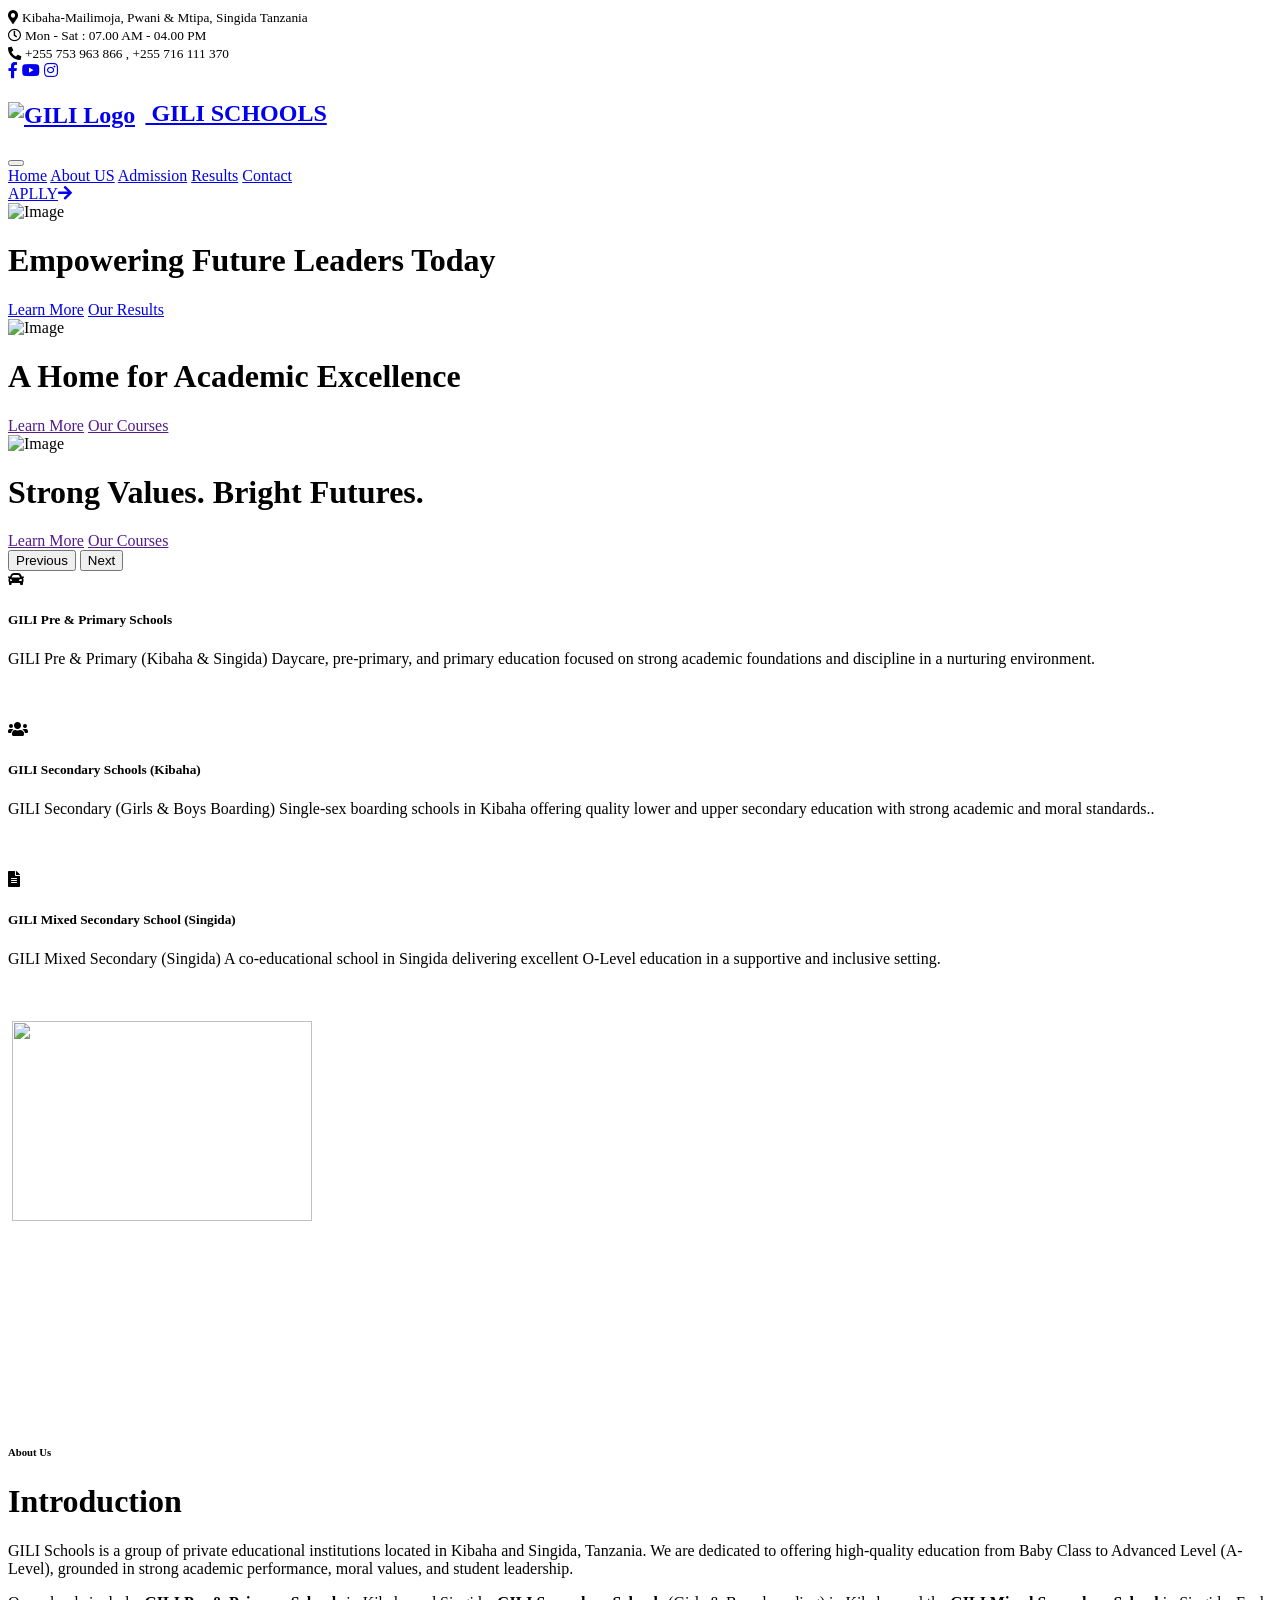
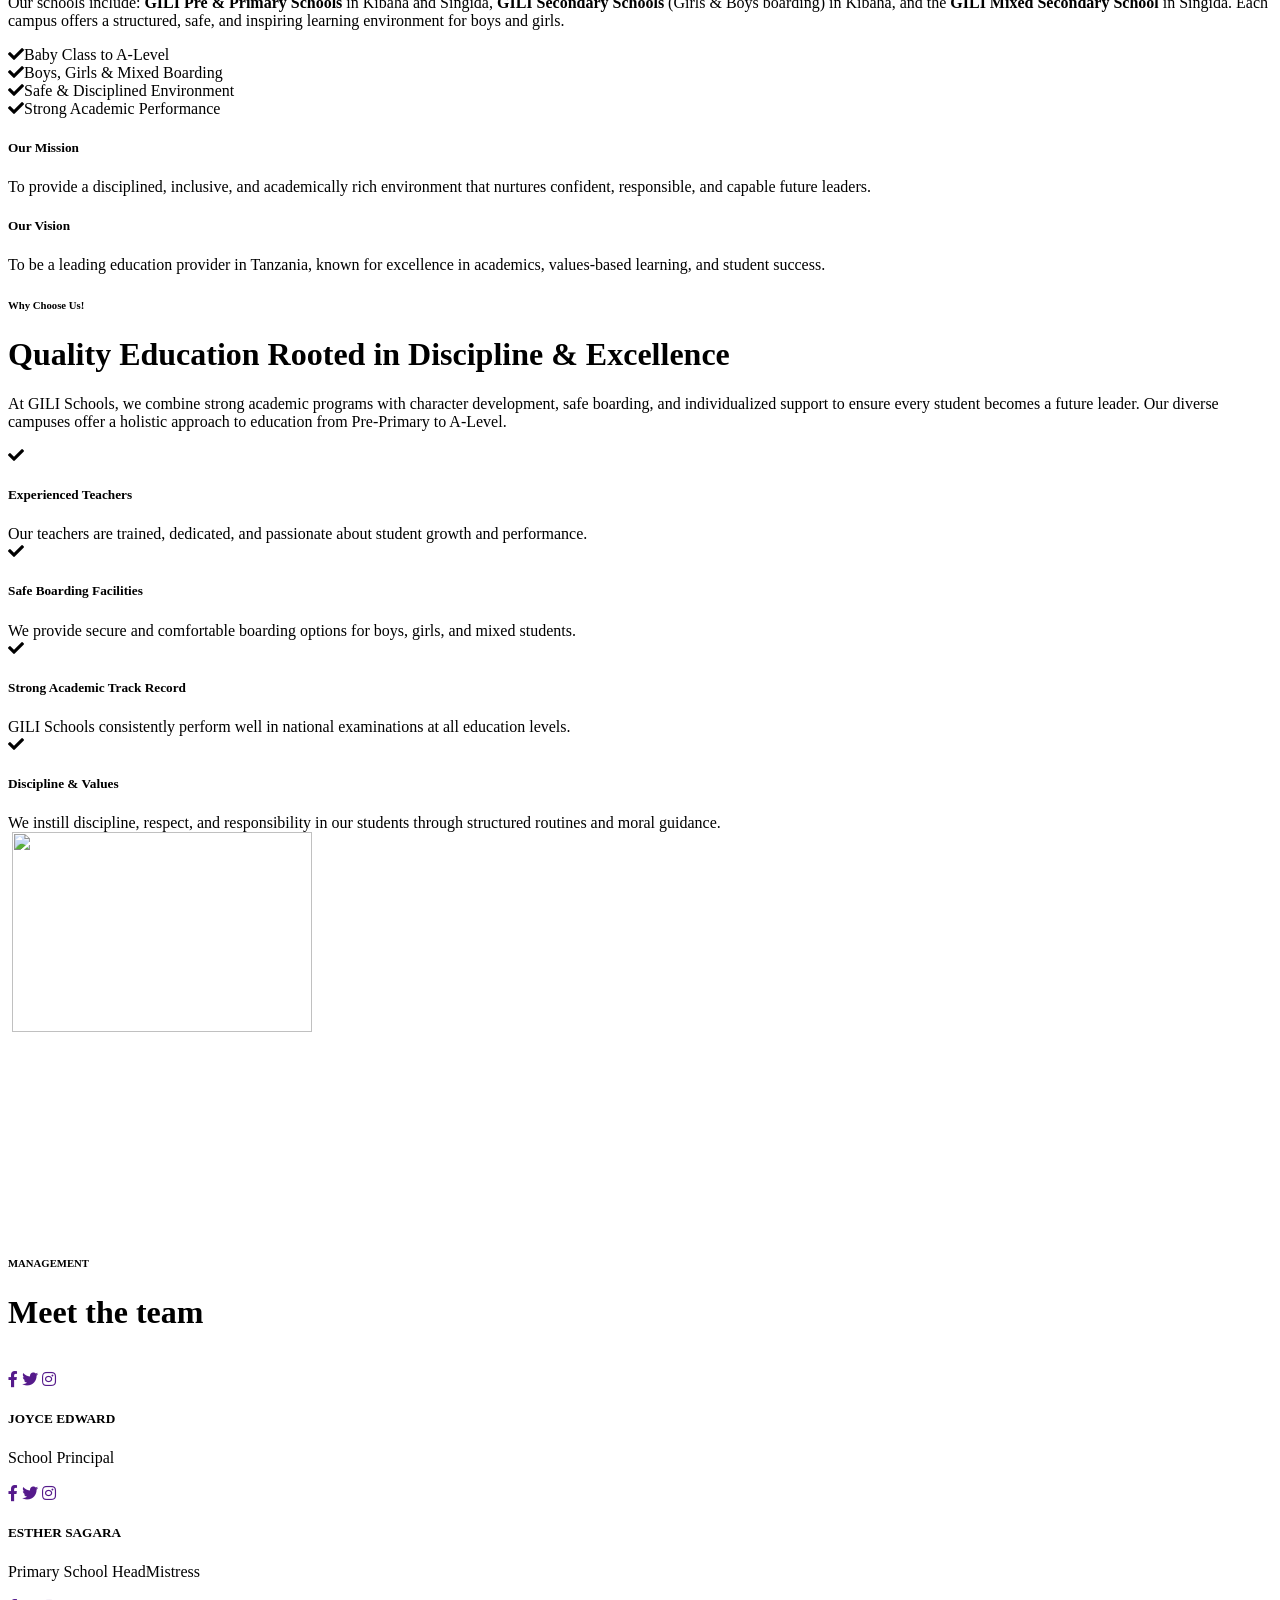
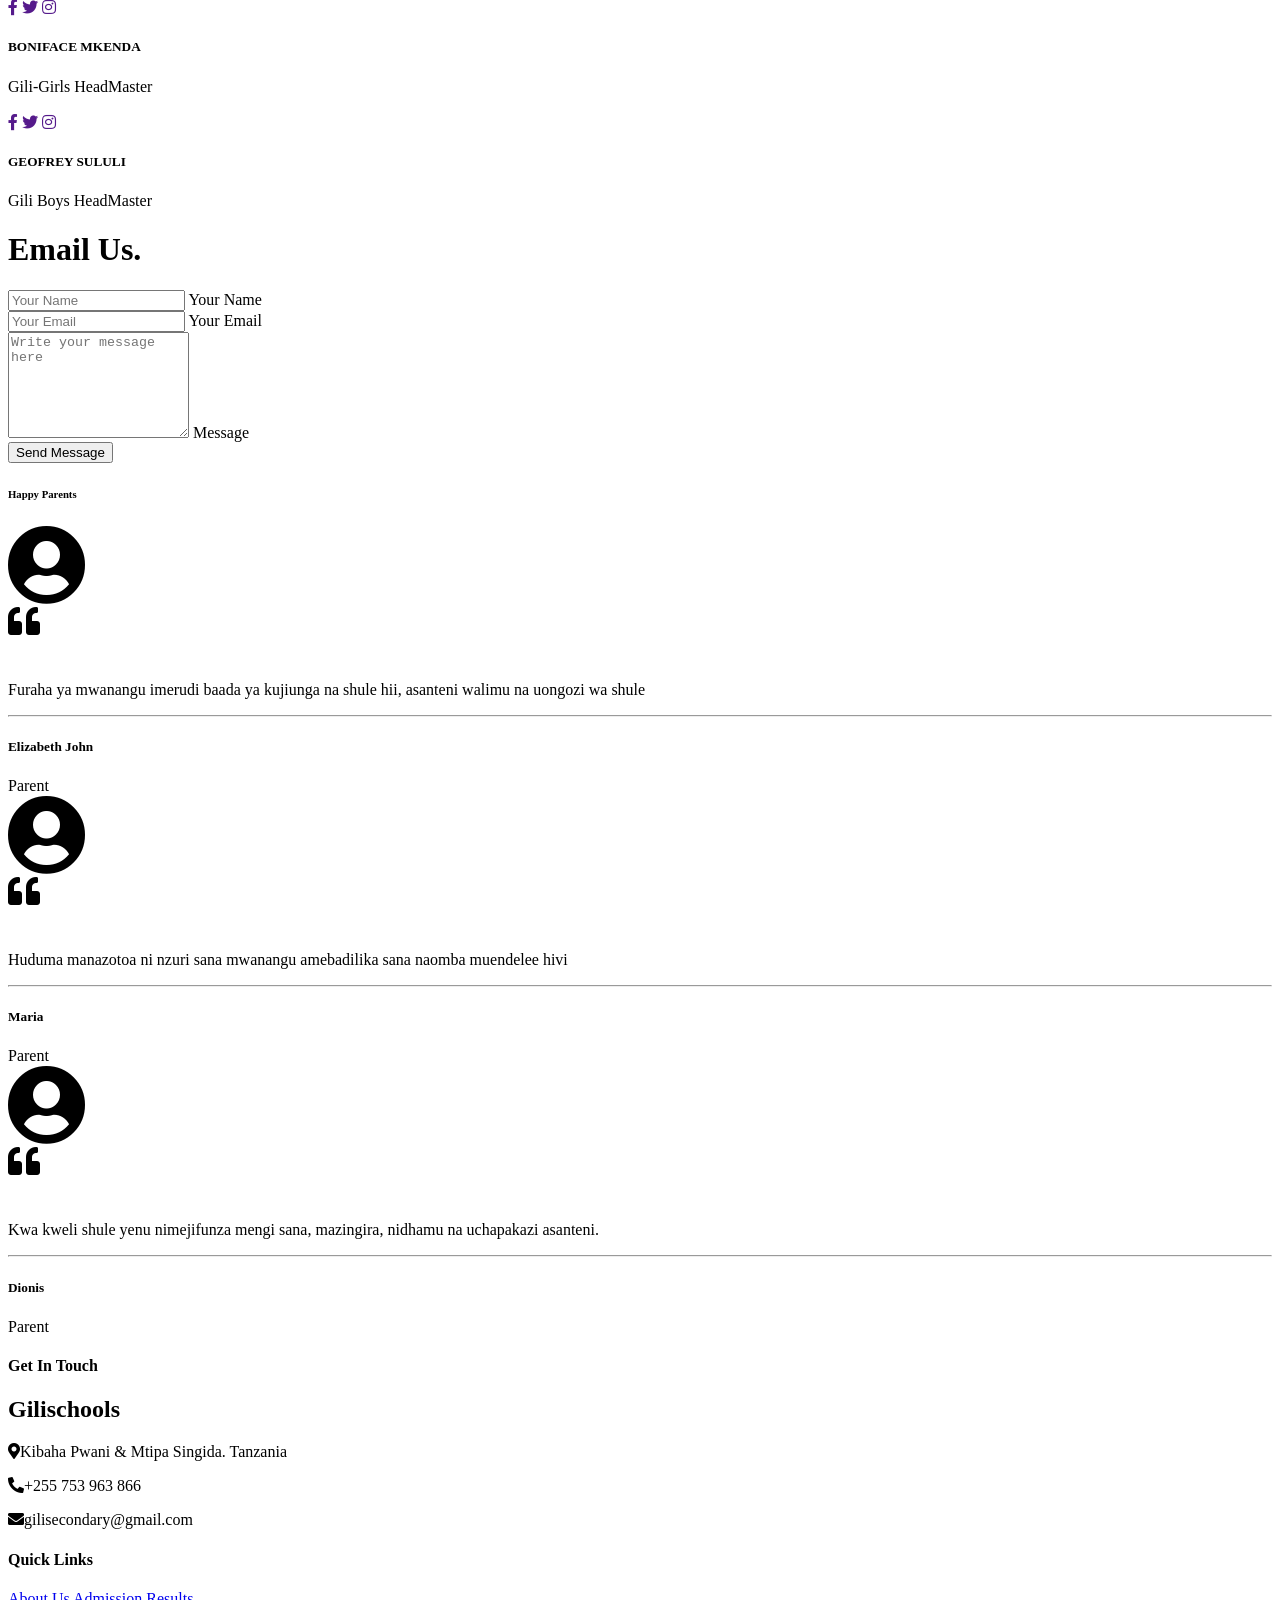
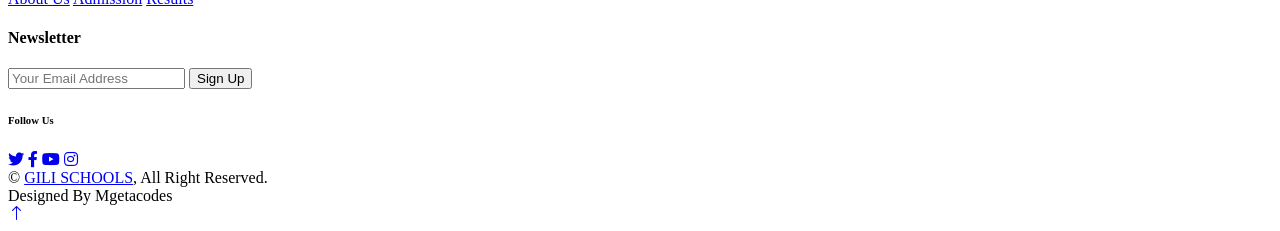
==== index.html @ fca68dc4 "Add files via upload" ====
<!DOCTYPE html>
<html lang="en">

<head>
    <meta charset="utf-8">
    <title>Gili Schools</title>
    <meta content="width=device-width, initial-scale=1.0" name="viewport">
    <meta content="" name="keywords">
    <meta content="" name="description">

    <!-- Favicon -->
    <link href="img/favicon.ico" rel="icon">

    <!-- Google Web Fonts -->
    <link rel="preconnect" href="https://fonts.googleapis.com">
    <link rel="preconnect" href="https://fonts.gstatic.com" crossorigin>
    <link href="https://fonts.googleapis.com/css2?family=Work+Sans:wght@400;500;600;700&display=swap" rel="stylesheet"> 

    <!-- Icon Font Stylesheet -->
    <link href="https://cdnjs.cloudflare.com/ajax/libs/font-awesome/5.10.0/css/all.min.css" rel="stylesheet">
    <link href="https://cdn.jsdelivr.net/npm/bootstrap-icons@1.4.1/font/bootstrap-icons.css" rel="stylesheet">

    <!-- Libraries Stylesheet -->
    <link href="lib/animate/animate.min.css" rel="stylesheet">
    <link href="lib/owlcarousel/assets/owl.carousel.min.css" rel="stylesheet">

    <!-- Customized Bootstrap Stylesheet -->
    <link href="css/bootstrap.min.css" rel="stylesheet">

    <!-- Template Stylesheet -->
    <link href="css/style.css" rel="stylesheet">
</head>

<body>
    <!-- Spinner Start -->
    <div id="spinner" class="show bg-white position-fixed translate-middle w-100 vh-100 top-50 start-50 d-flex align-items-center justify-content-center">
        <div class="spinner-grow text-primary" role="status"></div>
    </div>
    <!-- Spinner End -->


    <!-- Topbar Start -->
    <div class="container-fluid bg-dark text-light p-0">
        <div class="row gx-0 d-none d-lg-flex">
            <div class="col-lg-7 px-5 text-start">
                <div class="h-100 d-inline-flex align-items-center me-4">
                    <small class="fa fa-map-marker-alt text-primary me-2"></small>
                    <small>Kibaha-Mailimoja, Pwani & Mtipa, Singida Tanzania</small>
                </div>
                <div class="h-100 d-inline-flex align-items-center">
                    <small class="far fa-clock text-primary me-2"></small>
                    <small>Mon - Sat : 07.00 AM - 04.00 PM</small>
                </div>
            </div>
            <div class="col-lg-5 px-5 text-end">
                <div class="h-100 d-inline-flex align-items-center me-4">
                    <small class="fa fa-phone-alt text-primary me-2"></small>
                    <small>+255 753 963 866 , +255 716 111 370</small>
                </div>
                <div class="h-100 d-inline-flex align-items-center mx-n2">
                    <a class="btn btn-square btn-link rounded-0 border-0 border-end border-secondary" href="https://www.facebook.com/share/1KLDX37MZV/"><i class="fab fa-facebook-f"></i></a>
                    <a class="btn btn-square btn-link rounded-0 border-0 border-end border-secondary" href="https://www.youtube.com/@gilischools"><i class="fab fa-youtube"></i></a>
                   <!-- <a class="btn btn-square btn-link rounded-0 border-0 border-end border-secondary" href=""><i class="fab fa-linkedin-in"></i></a>-->
                    <a class="btn btn-square btn-link rounded-0" href="https://www.instagram.com/gilisecondary/"><i class="fab fa-instagram"></i></a>
                </div>
            </div>
        </div>
    </div>
    <!-- Topbar End -->


    <!-- Navbar Start -->
    <nav class="navbar navbar-expand-lg bg-white navbar-light sticky-top p-0">
        <a href="index.html" class="navbar-brand d-flex align-items-center border-end px-4 px-lg-5">
            <h2 class="m-0">
  <img src="img/logo.png" alt="GILI Logo" style="height: 40px; vertical-align: middle; margin-right: 10px;">
  GILI SCHOOLS
</h2>

        </a>
        <button type="button" class="navbar-toggler me-4" data-bs-toggle="collapse" data-bs-target="#navbarCollapse">
            <span class="navbar-toggler-icon"></span>
        </button>
        <div class="collapse navbar-collapse" id="navbarCollapse">
            <div class="navbar-nav ms-auto p-4 p-lg-0">
                <a href="index.html" class="nav-item nav-link active">Home</a>
                <a href="about.html" class="nav-item nav-link">About US</a>
                <a href="Admission.html" class="nav-item nav-link">Admission</a>
                <a href="Results.html" class="nav-item nav-link">Results</a>
                <!-- <div class="nav-item dropdown">
                    <a href="#" class="nav-link dropdown-toggle" data-bs-toggle="dropdown">Pages</a>
                    <div class="dropdown-menu bg-light m-0">
                        <a href="feature.html" class="dropdown-item">Features</a>
                        <a href="appointment.html" class="dropdown-item">Appointment</a>
                        <a href="team.html" class="dropdown-item">Our Team</a>
                        <a href="testimonial.html" class="dropdown-item">Testimonial</a>
                        <a href="404.html" class="dropdown-item">404 Page</a>
                    </div>
                </div>-->
                <a href="contact.html" class="nav-item nav-link">Contact</a>
            </div>
            <a href="Admission.html" class="btn btn-primary py-4 px-lg-5 d-none d-lg-block">APLLY<i class="fa fa-arrow-right ms-3"></i></a>
        </div>
    </nav>
    <!-- Navbar End -->


    <!-- Carousel Start -->
    <div class="container-fluid p-0 wow fadeIn" data-wow-delay="0.1s">
        <div id="header-carousel" class="carousel slide" data-bs-ride="carousel">
            <div class="carousel-inner">
                <div class="carousel-item active">
                    <img class="w-100" src="img/alimin.jpg" alt="Image">
                    <div class="carousel-caption">
                        <div class="container">
                            <div class="row justify-content-center">
                                <div class="col-lg-7">
                                    <h1 class="display-2 text-light mb-5 animated slideInDown">Empowering Future Leaders Today</h1>
                                    <a href="about.html" class="btn btn-primary py-sm-3 px-sm-5">Learn More</a>
                                    <a href="Results.html" class="btn btn-light py-sm-3 px-sm-5 ms-3">Our Results</a>
                                </div>
                            </div>
                        </div>
                    </div>
                </div>
                <div class="carousel-item">
                    <img class="w-100" src="img/olevel.jpg" alt="Image">
                    <div class="carousel-caption">
                        <div class="container">
                            <div class="row justify-content-center">
                                <div class="col-lg-7">
                                    <h1 class="display-2 text-light mb-5 animated slideInDown">A Home for Academic Excellence</h1>
                                    <a href="" class="btn btn-primary py-sm-3 px-sm-5">Learn More</a>
                                    <a href="" class="btn btn-light py-sm-3 px-sm-5 ms-3">Our Courses</a>
                                </div>
                            </div>
                        </div>
                    </div>
                </div>
                <div class="carousel-item">
                    <img class="w-100" src="img/boys lab.jpg" alt="Image">
                    <div class="carousel-caption">
                        <div class="container">
                            <div class="row justify-content-center">
                                <div class="col-lg-7">
                                    <h1 class="display-2 text-light mb-5 animated slideInDown">Strong Values. Bright Futures. </h1>
                                    <a href="" class="btn btn-primary py-sm-3 px-sm-5">Learn More</a>
                                    <a href="" class="btn btn-light py-sm-3 px-sm-5 ms-3">Our Courses</a>
                                </div>
                            </div>
                        </div>
                    </div>
                </div>
            </div>

            <button class="carousel-control-prev" type="button" data-bs-target="#header-carousel"
                data-bs-slide="prev">
                <span class="carousel-control-prev-icon" aria-hidden="true"></span>
                <span class="visually-hidden">Previous</span>
            </button>
            <button class="carousel-control-next" type="button" data-bs-target="#header-carousel"
                data-bs-slide="next">
                <span class="carousel-control-next-icon" aria-hidden="true"></span>
                <span class="visually-hidden">Next</span>
            </button>
        </div>
    </div>
    <!-- Carousel End -->


    <!-- Facts Start -->
    <div class="container-fluid facts py-5 pt-lg-0">
        <div class="container py-5 pt-lg-0">
            <div class="row gx-0">
                <div class="col-lg-4 wow fadeIn" data-wow-delay="0.1s">
                    <div class="bg-white shadow d-flex align-items-center h-100 p-4" style="min-height: 150px;">
                        <div class="d-flex">
                            <div class="flex-shrink-0 btn-lg-square bg-primary">
                                <i class="fa fa-car text-white"></i>
                            </div>
                            <div class="ps-4">
                                <h5>GILI Pre & Primary Schools </h5>
                                <span>GILI Pre & Primary (Kibaha & Singida)
Daycare, pre-primary, and primary education focused on strong academic foundations and discipline in a nurturing environment.</span>
                            </div>
                        </div>
                    </div>
                </div>
                <div class="col-lg-4 wow fadeIn" data-wow-delay="0.3s">
                    <div class="bg-white shadow d-flex align-items-center h-100 p-4" style="min-height: 150px;">
                        <div class="d-flex">
                            <div class="flex-shrink-0 btn-lg-square bg-primary">
                                <i class="fa fa-users text-white"></i>
                            </div>
                            <div class="ps-4">
                                <h5>GILI Secondary Schools (Kibaha)</h5>
                                <span> GILI Secondary (Girls & Boys Boarding)
Single-sex boarding schools in Kibaha offering quality lower and upper secondary education with strong academic and moral standards..</span>
                            </div>
                        </div>
                    </div>
                </div>
                <div class="col-lg-4 wow fadeIn" data-wow-delay="0.5s">
                    <div class="bg-white shadow d-flex align-items-center h-100 p-4" style="min-height: 150px;">
                        <div class="d-flex">
                            <div class="flex-shrink-0 btn-lg-square bg-primary">
                                <i class="fa fa-file-alt text-white"></i>
                            </div>
                            <div class="ps-4">
                                <h5>GILI Mixed Secondary School (Singida)</h5>
                                <span>GILI Mixed Secondary (Singida)
A co-educational school in Singida delivering excellent O-Level education in a supportive and inclusive setting.

</span>
                            </div>
                        </div>
                    </div>
                </div>
            </div>
        </div>
    </div>
    <!-- Facts End -->

<!-- About Start -->
<div class="container-xxl py-6">
    <div class="container">
        <div class="row g-5">
            <div class="col-lg-6 wow fadeInUp" data-wow-delay="0.1s">
                <div class="position-relative overflow-hidden ps-5 pt-5 h-100" style="min-height: 400px;">
                    <img class="position-absolute w-100 h-100" src="img/ollvl.jpg" alt="" style="object-fit: cover;">
                    <img class="position-absolute top-0 start-0 bg-white pe-3 pb-3" src="img/primary.jpg" alt="" style="width: 300px; height: 200px;">
                </div>
            </div>
            <div class="col-lg-6 wow fadeInUp" data-wow-delay="0.5s">
                <div class="h-100">
                    <h6 class="text-primary text-uppercase mb-2">About Us</h6>
                    <h1 class="display-6 mb-4">Introduction</h1>
                    <p>GILI Schools is a group of private educational institutions located in Kibaha and Singida, Tanzania. We are dedicated to offering high-quality education from Baby Class to Advanced Level (A-Level), grounded in strong academic performance, moral values, and student leadership.</p>
                    <p class="mb-4">Our schools include: 
                        <strong>GILI Pre & Primary Schools</strong> in Kibaha and Singida, 
                        <strong>GILI Secondary Schools</strong> (Girls & Boys boarding) in Kibaha, 
                        and the <strong>GILI Mixed Secondary School</strong> in Singida. 
                        Each campus offers a structured, safe, and inspiring learning environment for boys and girls.
                    </p>
                    <div class="row g-2 mb-4 pb-2">
                        <div class="col-sm-6">
                            <i class="fa fa-check text-primary me-2"></i>Baby Class to A-Level
                        </div>
                        <div class="col-sm-6">
                            <i class="fa fa-check text-primary me-2"></i>Boys, Girls & Mixed Boarding
                        </div>
                        <div class="col-sm-6">
                            <i class="fa fa-check text-primary me-2"></i>Safe & Disciplined Environment
                        </div>
                        <div class="col-sm-6">
                            <i class="fa fa-check text-primary me-2"></i>Strong Academic Performance
                        </div>
                    </div>
                    <h5 class="text-primary mt-4">Our Mission</h5>
                    <p>To provide a disciplined, inclusive, and academically rich environment that nurtures confident, responsible, and capable future leaders.</p>

                    <h5 class="text-primary">Our Vision</h5>
                    <p>To be a leading education provider in Tanzania, known for excellence in academics, values-based learning, and student success.</p>
                </div>
            </div>
        </div>
    </div>
</div>
<!-- About End -->



    <!-- Features Start -->
<div class="container-xxl py-6">
    <div class="container">
        <div class="row g-5">
            <div class="col-lg-6 wow fadeInUp" data-wow-delay="0.1s">
                <h6 class="text-primary text-uppercase mb-2">Why Choose Us!</h6>
                <h1 class="display-6 mb-4">Quality Education Rooted in Discipline & Excellence</h1>
                <p class="mb-5">
                    At GILI Schools, we combine strong academic programs with character development, safe boarding, and individualized support to ensure every student becomes a future leader. Our diverse campuses offer a holistic approach to education from Pre-Primary to A-Level.
                </p>
                <div class="row gy-5 gx-4">
                    <div class="col-sm-6 wow fadeIn" data-wow-delay="0.1s">
                        <div class="d-flex align-items-center mb-3">
                            <div class="flex-shrink-0 btn-square bg-primary me-3">
                                <i class="fa fa-check text-white"></i>
                            </div>
                            <h5 class="mb-0">Experienced Teachers</h5>
                        </div>
                        <span>Our teachers are trained, dedicated, and passionate about student growth and performance.</span>
                    </div>
                    <div class="col-sm-6 wow fadeIn" data-wow-delay="0.2s">
                        <div class="d-flex align-items-center mb-3">
                            <div class="flex-shrink-0 btn-square bg-primary me-3">
                                <i class="fa fa-check text-white"></i>
                            </div>
                            <h5 class="mb-0">Safe Boarding Facilities</h5>
                        </div>
                        <span>We provide secure and comfortable boarding options for boys, girls, and mixed students.</span>
                    </div>
                    <div class="col-sm-6 wow fadeIn" data-wow-delay="0.3s">
                        <div class="d-flex align-items-center mb-3">
                            <div class="flex-shrink-0 btn-square bg-primary me-3">
                                <i class="fa fa-check text-white"></i>
                            </div>
                            <h5 class="mb-0">Strong Academic Track Record</h5>
                        </div>
                        <span>GILI Schools consistently perform well in national examinations at all education levels.</span>
                    </div>
                    <div class="col-sm-6 wow fadeIn" data-wow-delay="0.4s">
                        <div class="d-flex align-items-center mb-3">
                            <div class="flex-shrink-0 btn-square bg-primary me-3">
                                <i class="fa fa-check text-white"></i>
                            </div>
                            <h5 class="mb-0">Discipline & Values</h5>
                        </div>
                        <span>We instill discipline, respect, and responsibility in our students through structured routines and moral guidance.</span>
                    </div>
                </div>
            </div>
            <div class="col-lg-6 wow fadeInUp" data-wow-delay="0.5s">
                <div class="position-relative overflow-hidden pe-5 pt-5 h-100" style="min-height: 400px;">
                    <img class="position-absolute w-100 h-100" src="img/2Z7A9136.jpg" alt="" style="object-fit: cover;">
                    <img class="position-absolute top-0 end-0 bg-white ps-3 pb-3" src="img/2Z7A9392.jpg" alt="" style="width: 300px; height: 200px">
                </div>
            </div>
        </div>
    </div>
</div>
<!-- Features End -->




    <!-- Team Start -->
    <div class="container-xxl py-6">
        <div class="container">
            <div class="text-center mx-auto mb-5 wow fadeInUp" data-wow-delay="0.1s" style="max-width: 500px;">
                <h6 class="text-primary text-uppercase mb-2">MANAGEMENT</h6>
                <h1 class="display-6 mb-4">Meet the team</h1>
            </div>
            <div class="row g-0 team-items">
                <div class="col-lg-3 col-md-6 wow fadeInUp" data-wow-delay="0.1s">
                    <div class="team-item position-relative">
                        <div class="position-relative">
                            <img class="img-fluid" src="img/pricipal.jpg" alt="">
                            <div class="team-social text-center">
                                <a class="btn btn-square btn-outline-primary border-2 m-1" href=""><i class="fab fa-facebook-f"></i></a>
                                <a class="btn btn-square btn-outline-primary border-2 m-1" href=""><i class="fab fa-twitter"></i></a>
                                <a class="btn btn-square btn-outline-primary border-2 m-1" href=""><i class="fab fa-instagram"></i></a>
                            </div>
                        </div>
                        <div class="bg-light text-center p-4">
                            <h5 class="mt-2">JOYCE EDWARD</h5>
                            <span>School Principal</span>
                        </div>
                    </div>
                </div>
                <div class="col-lg-3 col-md-6 wow fadeInUp" data-wow-delay="0.3s">
                    <div class="team-item position-relative">
                        <div class="position-relative">
                            <img class="img-fluid" src="img/mkuu-primary.jpg" alt="">
                            <div class="team-social text-center">
                                <a class="btn btn-square btn-outline-primary border-2 m-1" href=""><i class="fab fa-facebook-f"></i></a>
                                <a class="btn btn-square btn-outline-primary border-2 m-1" href=""><i class="fab fa-twitter"></i></a>
                                <a class="btn btn-square btn-outline-primary border-2 m-1" href=""><i class="fab fa-instagram"></i></a>
                            </div>
                        </div>
                        <div class="bg-light text-center p-4">
                            <h5 class="mt-2">ESTHER SAGARA</h5>
                            <span>Primary School HeadMistress </span>
                        </div>
                    </div>
                </div>
                <div class="col-lg-3 col-md-6 wow fadeInUp" data-wow-delay="0.5s">
                    <div class="team-item position-relative">
                        <div class="position-relative">
                            <img class="img-fluid" src="img/mkuu-adv.jpg" alt="">
                            <div class="team-social text-center">
                                <a class="btn btn-square btn-outline-primary border-2 m-1" href=""><i class="fab fa-facebook-f"></i></a>
                                <a class="btn btn-square btn-outline-primary border-2 m-1" href=""><i class="fab fa-twitter"></i></a>
                                <a class="btn btn-square btn-outline-primary border-2 m-1" href=""><i class="fab fa-instagram"></i></a>
                            </div>
                        </div>
                        <div class="bg-light text-center p-4">
                            <h5 class="mt-2">BONIFACE MKENDA</h5>
                            <span>Gili-Girls HeadMaster</span>
                        </div>
                    </div>
                </div>
                <div class="col-lg-3 col-md-6 wow fadeInUp" data-wow-delay="0.7s">
                    <div class="team-item position-relative">
                        <div class="position-relative">
                            <img class="img-fluid" src="img/WhatsApp Image 2025-07-11 at 09.40.43.jpeg" alt="">
                            <div class="team-social text-center">
                                <a class="btn btn-square btn-outline-primary border-2 m-1" href=""><i class="fab fa-facebook-f"></i></a>
                                <a class="btn btn-square btn-outline-primary border-2 m-1" href=""><i class="fab fa-twitter"></i></a>
                                <a class="btn btn-square btn-outline-primary border-2 m-1" href=""><i class="fab fa-instagram"></i></a>
                            </div>
                        </div>
                        <div class="bg-light text-center p-4">
                            <h5 class="mt-2">GEOFREY SULULI</h5>
                            <span>Gili Boys HeadMaster</span>
                        </div>
                    </div>
                </div>
            </div>
        </div>
    </div>
    <!-- Team End -->


  <div class="col-lg-8 my-6 mb-0 wow fadeInUp" data-wow-delay="0.1s">
    <div class="bg-primary text-center p-5">
        <h1 class="mb-4 text-white">Email Us.</h1>
        <form action="https://formspree.io/f/xwpbgnqq" method="POST">
            <div class="row g-3">
                <div class="col-sm-6">
                    <div class="form-floating">
                        <input type="text" class="form-control border-0" name="name" placeholder="Your Name" required>
                        <label for="name">Your Name</label>
                    </div>
                </div>
                <div class="col-sm-6">
                    <div class="form-floating">
                        <input type="email" class="form-control border-0" name="email" placeholder="Your Email" required>
                        <label for="email">Your Email</label>
                    </div>
                </div>
                <div class="col-12">
                    <div class="form-floating">
                        <textarea class="form-control border-0" name="message" placeholder="Write your message here" style="height: 100px" required></textarea>
                        <label for="message">Message</label>
                    </div>
                </div>
                <div class="col-12">
                    <button class="btn btn-dark w-100 py-3" type="submit">Send Message</button>
                </div>
            </div>
        </form>
    </div>
</div>




    <!-- Testimonial Start -->
    <div class="container-xxl py-6">
        <div class="container">
            <div class="text-center mx-auto mb-5 wow fadeInUp" data-wow-delay="0.1s" style="max-width: 500px;">
                <h6 class="text-primary text-uppercase mb-2">Happy Parents</h6>
                <h1 class="display-6 mb-4"></h1>
            </div>
            <div class="row justify-content-center">
                <div class="col-lg-8 wow fadeInUp" data-wow-delay="0.1s">
                    <div class="owl-carousel testimonial-carousel">
                        <div class="testimonial-item text-center">
                            <div class="position-relative mb-5">
                                <div class="text-center">
    <i class="fa fa-user-circle fa-5x text-primary"></i>
</div>

                                <div class="position-absolute top-100 start-50 translate-middle d-flex align-items-center justify-content-center bg-white rounded-circle" style="width: 60px; height: 60px;">
                                    <i class="fa fa-quote-left fa-2x text-primary"></i>
                                </div>
                            </div>
                            <p class="fs-4">Furaha ya mwanangu imerudi baada ya kujiunga na shule hii, asanteni walimu na uongozi wa shule</p>
                            <hr class="w-25 mx-auto">
                            <h5>Elizabeth John</h5>
                            <span>Parent</span>
                        </div>
                        <div class="testimonial-item text-center">
                            <div class="position-relative mb-5">
                                <div class="text-center">
    <i class="fa fa-user-circle fa-5x text-primary"></i>
</div>

                                <div class="position-absolute top-100 start-50 translate-middle d-flex align-items-center justify-content-center bg-white rounded-circle" style="width: 60px; height: 60px;">
                                    <i class="fa fa-quote-left fa-2x text-primary"></i>
                                </div>
                            </div>
                            <p class="fs-4">Huduma manazotoa ni nzuri sana mwanangu amebadilika sana naomba muendelee hivi</p>
                            <hr class="w-25 mx-auto">
                            <h5>Maria</h5>
                            <span>Parent</span>
                        </div>
                        <div class="testimonial-item text-center">
                            <div class="position-relative mb-5">
                                <div class="text-center">
    <i class="fa fa-user-circle fa-5x text-primary"></i>
</div>

                                <div class="position-absolute top-100 start-50 translate-middle d-flex align-items-center justify-content-center bg-white rounded-circle" style="width: 60px; height: 60px;">
                                    <i class="fa fa-quote-left fa-2x text-primary"></i>
                                </div>
                            </div>
                            <p class="fs-4">Kwa kweli shule yenu nimejifunza mengi sana, mazingira, nidhamu na uchapakazi asanteni.</p>
                            <hr class="w-25 mx-auto">
                            <h5>Dionis</h5>
                            <span>Parent</span>
                        </div>
                    </div>
                </div>
            </div>
        </div>
    </div>
    <!-- Testimonial End -->


    <!-- Footer Start -->
    <div class="container-fluid bg-dark text-light footer my-6 mb-0 py-6 wow fadeIn" data-wow-delay="0.1s">
        <div class="container">
            <div class="row g-5">
                <div class="col-lg-3 col-md-6">
                    <h4 class="text-white mb-4">Get In Touch</h4>
                    <h2 class="text-primary mb-4">Gilischools</h2>
                    <p class="mb-2"><i class="fa fa-map-marker-alt me-3"></i>Kibaha Pwani & Mtipa Singida. Tanzania</p>
                    <p class="mb-2"><i class="fa fa-phone-alt me-3"></i>+255 753 963 866</p>
                    <p class="mb-2"><i class="fa fa-envelope me-3"></i>gilisecondary@gmail.com</p>
                </div>
                <div class="col-lg-3 col-md-6">
                    <h4 class="text-light mb-4">Quick Links</h4>
                    <a class="btn btn-link" href="about.html">About Us</a>
                    <a class="btn btn-link" href="Admission.html">Admission</a>
                    <a class="btn btn-link" href="Results.html">Results</a>
                </div>
               
                <div class="col-lg-3 col-md-6">
                    <h4 class="text-light mb-4">Newsletter</h4>
                    <form action="">
                        <div class="input-group">
                            <input type="text" class="form-control p-3 border-0" placeholder="Your Email Address">
                            <button class="btn btn-primary">Sign Up</button>
                        </div>
                    </form>
                    <h6 class="text-white mt-4 mb-3">Follow Us</h6>
                    <div class="d-flex pt-2">
                        <a class="btn btn-square btn-outline-light me-1" href="#"><i class="fab fa-twitter"></i></a>
                        <a class="btn btn-square btn-outline-light me-1" href="https://www.facebook.com/gilischools"><i class="fab fa-facebook-f"></i></a>
                        <a class="btn btn-square btn-outline-light me-1" href="https://www.youtube.com/@gilischools"><i class="fab fa-youtube"></i></a>
                        <a class="btn btn-square btn-outline-light me-0" href="https://www.instagram.com/gilisecondary/"><i class="fab fa-instagram"></i></a>
                    </div>
                </div>
            </div>
        </div>
    </div>
    <!-- Footer End -->


    <!-- Copyright Start -->
    <div class="container-fluid copyright text-light py-4 wow fadeIn" data-wow-delay="0.1s">
        <div class="container">
            <div class="row">
                <div class="col-md-6 text-center text-md-start mb-3 mb-md-0">
                    &copy; <a href="gilischoolstz.ac.tz">GILI SCHOOLS</a>, All Right Reserved.
                </div>
                <div class="col-md-6 text-center text-md-end">
                    <!--/*** This template is free as long as you keep the footer author’s credit link/attribution link/backlink. If you'd like to use the template without the footer author’s credit link/attribution link/backlink, you can purchase the Credit Removal License from "https://htmlcodex.com/credit-removal". Thank you for your support. ***/-->
                    Designed By Mgetacodes</a>
                    
                </div>
            </div>
        </div>
    </div>
    <!-- Copyright End -->


    <!-- Back to Top -->
    <a href="#" class="btn btn-lg btn-primary btn-lg-square back-to-top"><i class="bi bi-arrow-up"></i></a>


    <!-- JavaScript Libraries -->
    <script src="https://code.jquery.com/jquery-3.4.1.min.js"></script>
    <script src="https://cdn.jsdelivr.net/npm/bootstrap@5.0.0/dist/js/bootstrap.bundle.min.js"></script>
    <script src="lib/wow/wow.min.js"></script>
    <script src="lib/easing/easing.min.js"></script>
    <script src="lib/waypoints/waypoints.min.js"></script>
    <script src="lib/owlcarousel/owl.carousel.min.js"></script>

    <!-- Template Javascript -->
    <script src="js/main.js"></script>
    
</body>

</html>
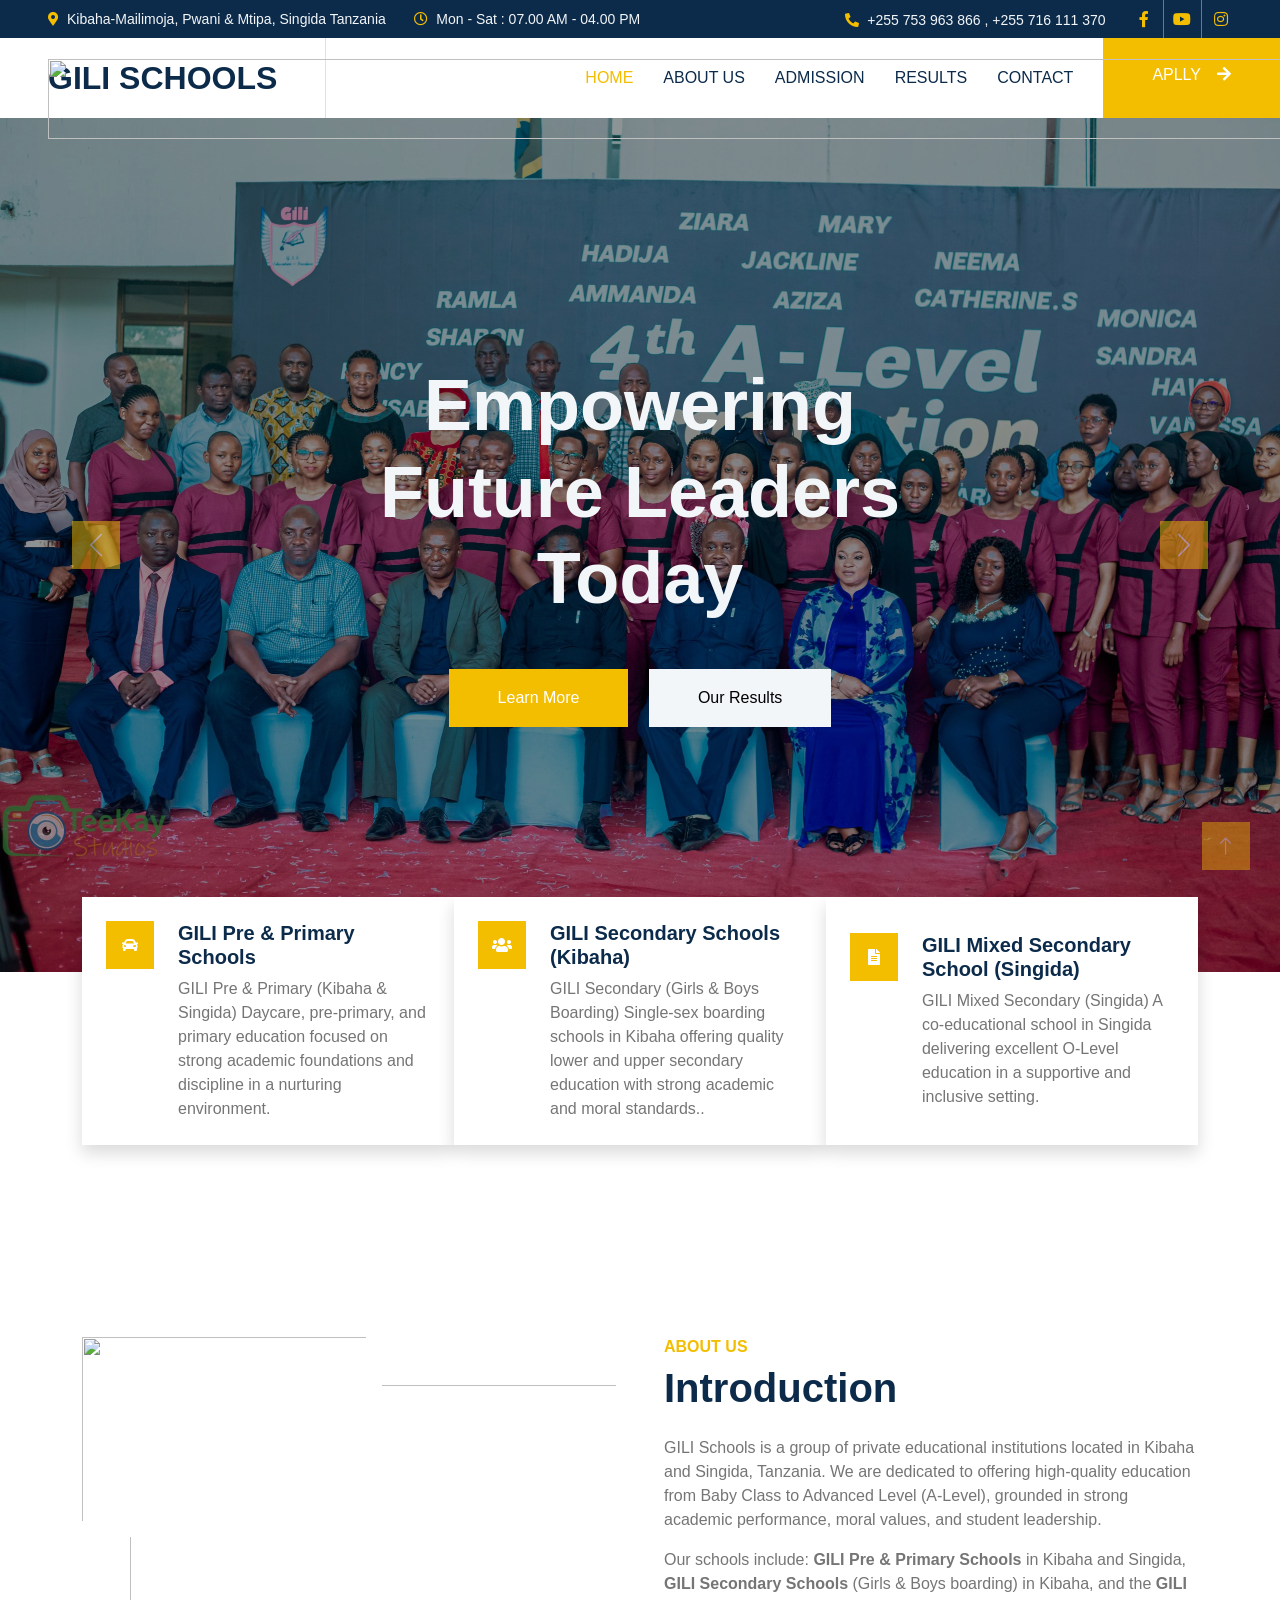
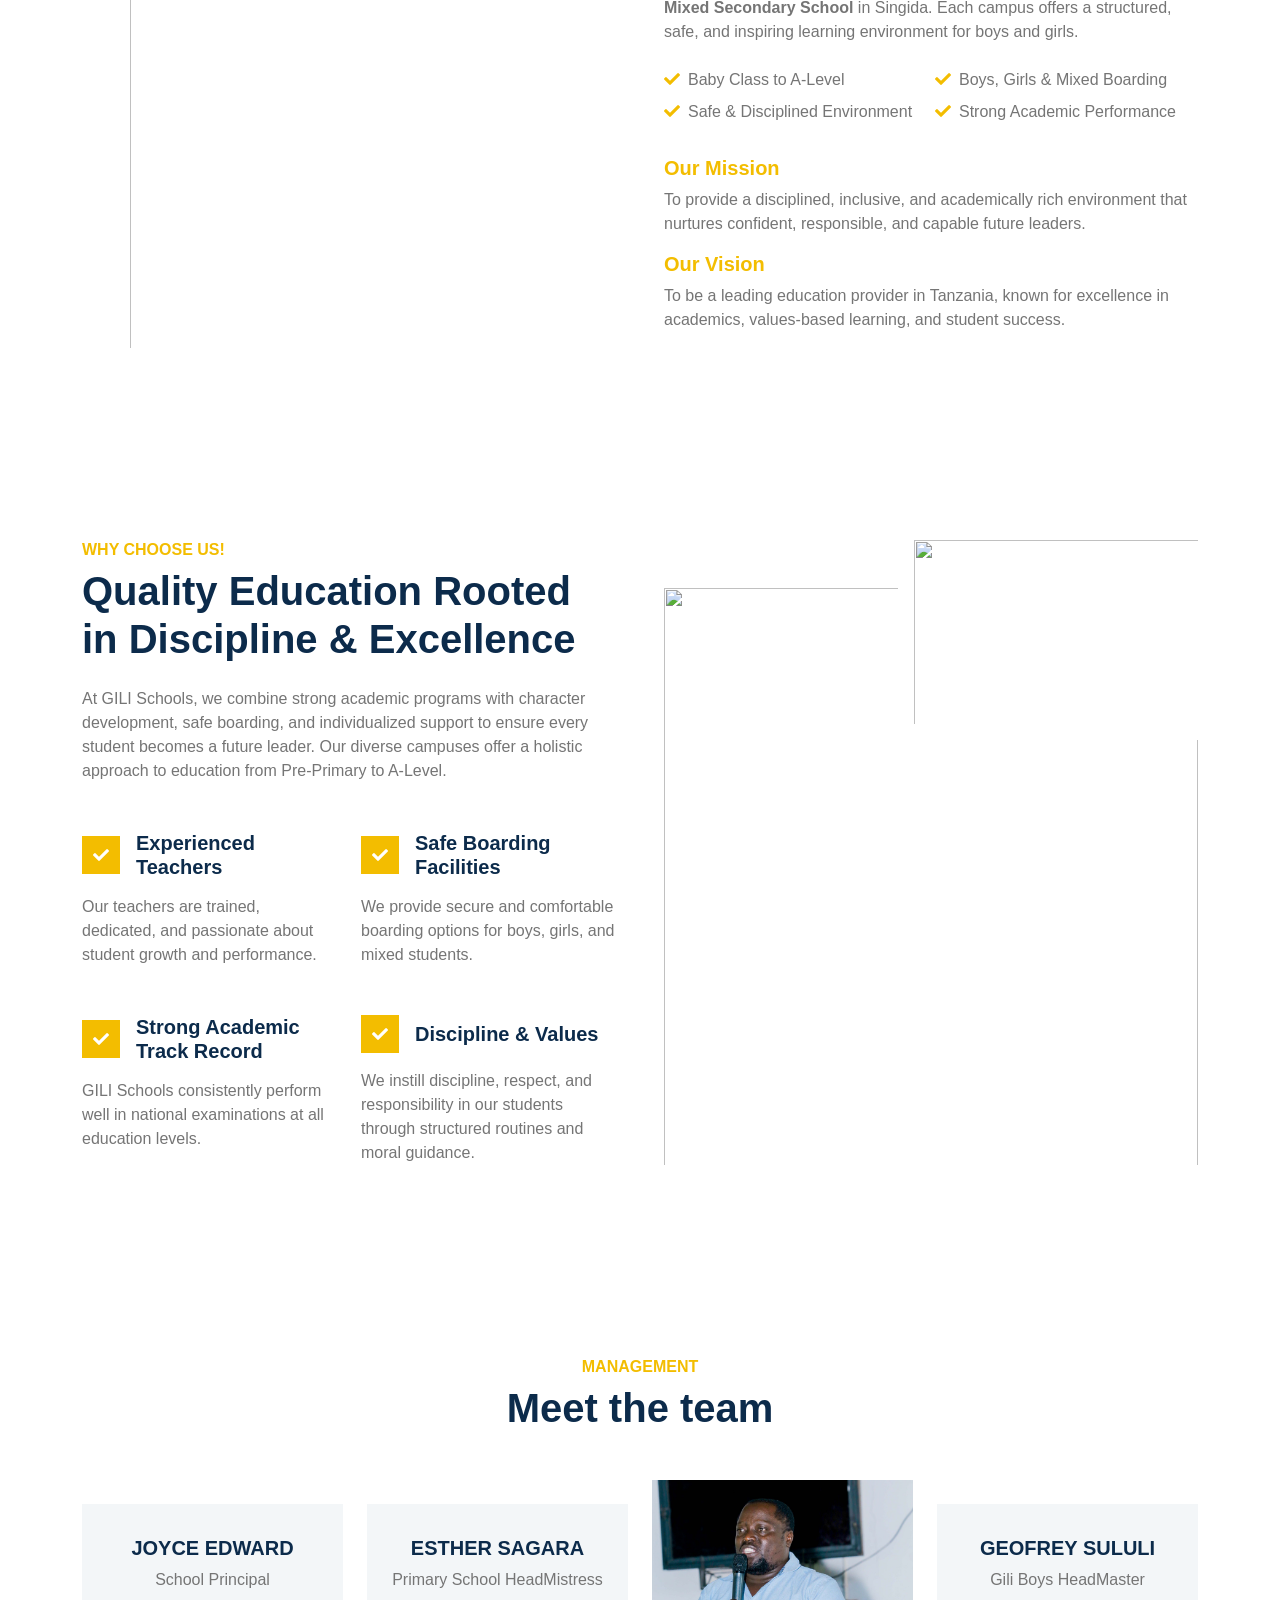
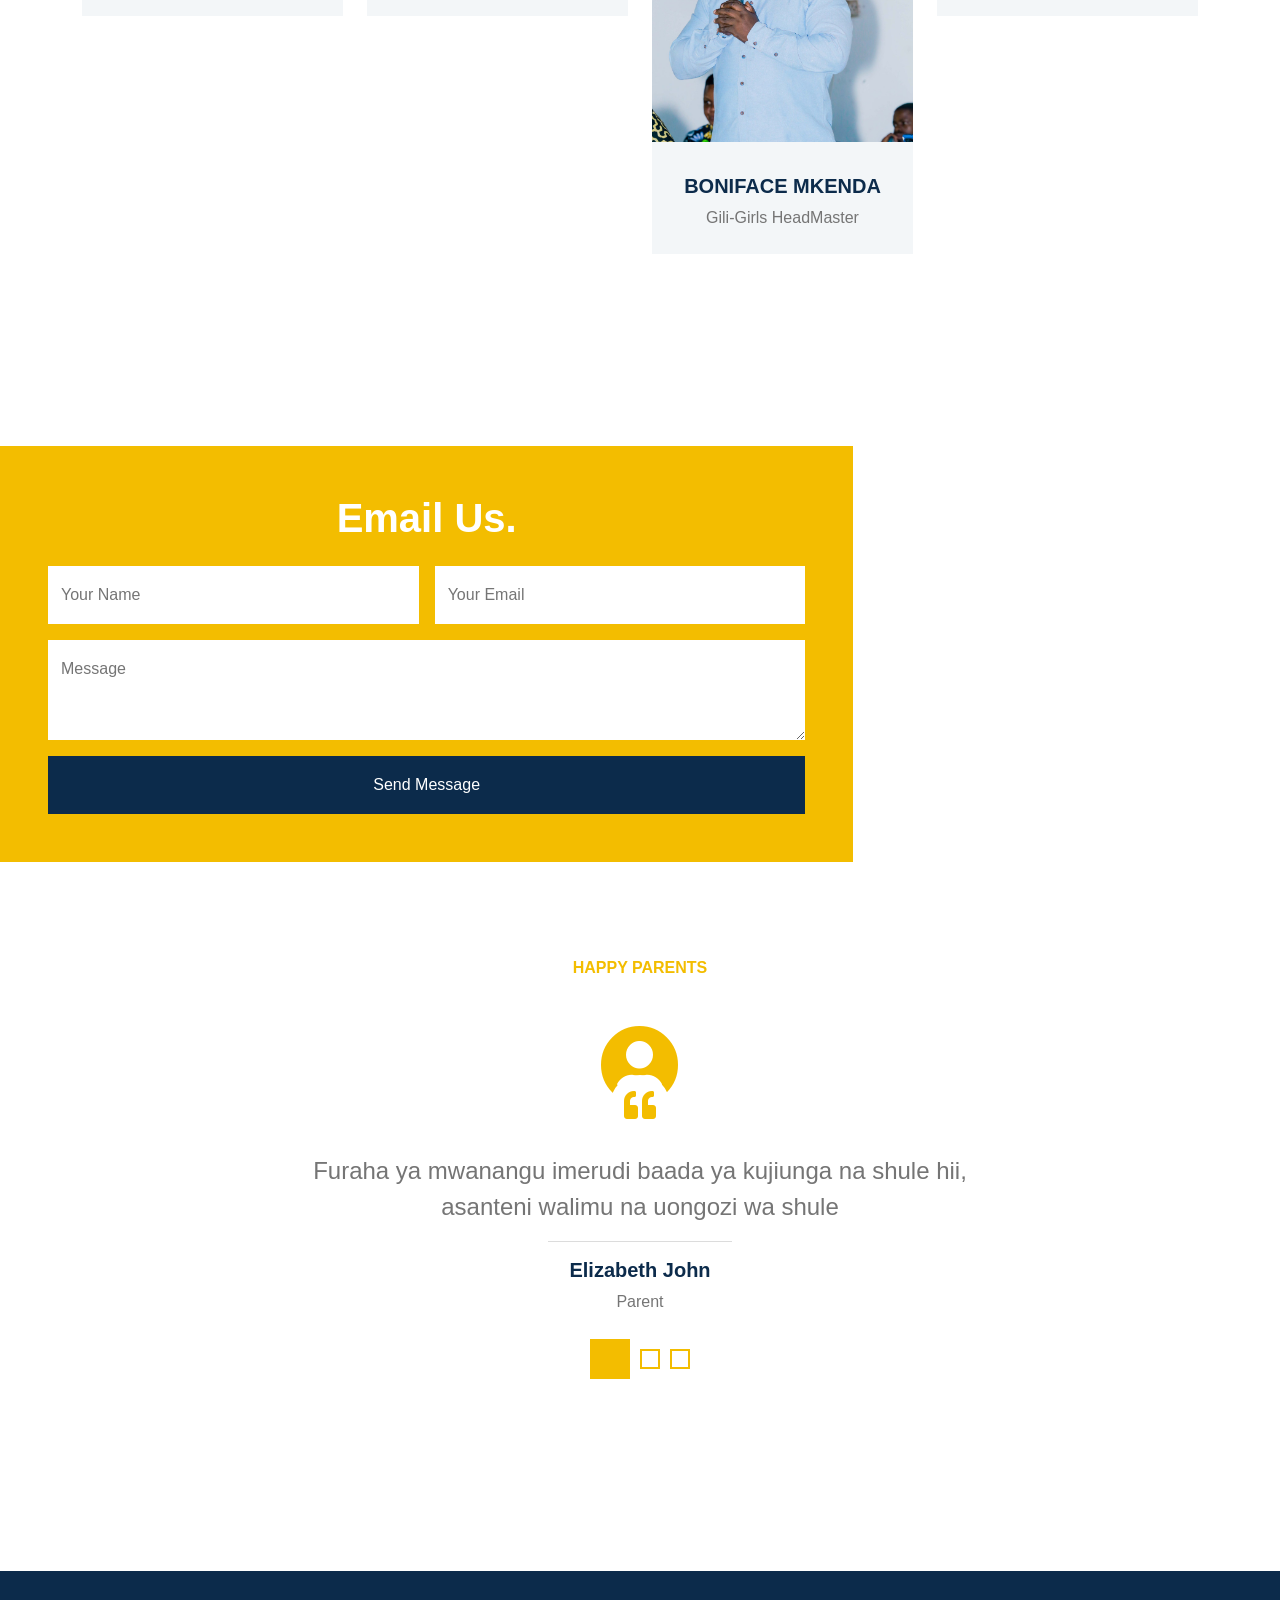
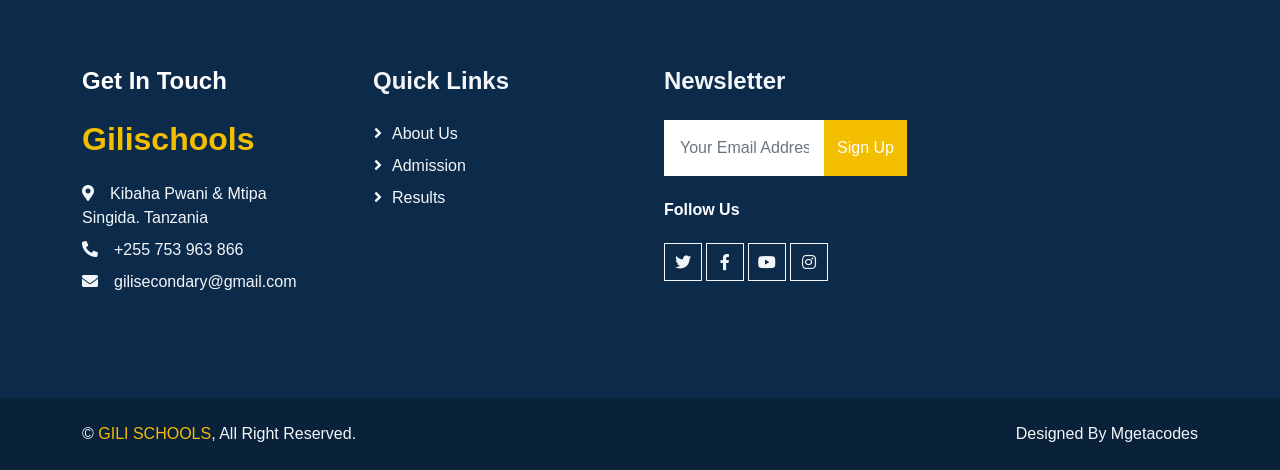
==== commit 9447cd5d: "Update index.html" ====
--- a/index.html
+++ b/index.html
@@ -73,7 +73,8 @@
     <nav class="navbar navbar-expand-lg bg-white navbar-light sticky-top p-0">
         <a href="index.html" class="navbar-brand d-flex align-items-center border-end px-4 px-lg-5">
             <h2 class="m-0">
-  <img src="img/logo.png" alt="GILI Logo" style="height: 40px; vertical-align: middle; margin-right: 10px;">
+                <img class="position-absolute w-100 h-100" src="img/2Z7A9136.jpg" alt="" style="object-fit: cover;">
+  <!-- <img src="img/logo.png" alt="GILI Logo" style="height: 40px; vertical-align: middle; margin-right: 10px;"> -->
   GILI SCHOOLS
 </h2>
 
@@ -583,4 +584,4 @@
     
 </body>
 
-</html>+</html>
--- a/css/style.css
+++ b/css/style.css
@@ -0,0 +1,351 @@
+/********** Template CSS **********/
+:root {
+    --primary: #F3BD00;
+    --secondary: #757575;
+    --light: #F3F6F8;
+    --dark: #0C2B4B;
+}
+
+.py-6 {
+    padding-top: 6rem;
+    padding-bottom: 6rem;
+}
+
+.my-6 {
+    margin-top: 6rem;
+    margin-bottom: 6rem;
+}
+
+.back-to-top {
+    position: fixed;
+    display: none;
+    right: 30px;
+    bottom: 30px;
+    z-index: 99;
+}
+
+
+/*** Spinner ***/
+#spinner {
+    opacity: 0;
+    visibility: hidden;
+    transition: opacity .5s ease-out, visibility 0s linear .5s;
+    z-index: 99999;
+}
+
+#spinner.show {
+    transition: opacity .5s ease-out, visibility 0s linear 0s;
+    visibility: visible;
+    opacity: 1;
+}
+
+
+/*** Button ***/
+.btn {
+    font-weight: 500;
+    transition: .5s;
+}
+
+.btn.btn-primary,
+.btn.btn-outline-primary:hover {
+    color: #FFFFFF;
+}
+
+.btn-square {
+    width: 38px;
+    height: 38px;
+}
+
+.btn-sm-square {
+    width: 32px;
+    height: 32px;
+}
+
+.btn-lg-square {
+    width: 48px;
+    height: 48px;
+}
+
+.btn-square,
+.btn-sm-square,
+.btn-lg-square {
+    padding: 0;
+    display: flex;
+    align-items: center;
+    justify-content: center;
+    font-weight: normal;
+}
+
+
+/*** Navbar ***/
+.navbar.sticky-top {
+    top: -100px;
+    transition: .5s;
+}
+
+.navbar .navbar-brand,
+.navbar a.btn {
+    height: 80px
+}
+
+.navbar .navbar-nav .nav-link {
+    margin-right: 30px;
+    padding: 25px 0;
+    color: var(--dark);
+    font-weight: 500;
+    text-transform: uppercase;
+    outline: none;
+}
+
+.navbar .navbar-nav .nav-link:hover,
+.navbar .navbar-nav .nav-link.active {
+    color: var(--primary);
+}
+
+.navbar .dropdown-toggle::after {
+    border: none;
+    content: "\f107";
+    font-family: "Font Awesome 5 Free";
+    font-weight: 900;
+    vertical-align: middle;
+    margin-left: 8px;
+}
+
+@media (max-width: 991.98px) {
+    .navbar .navbar-nav .nav-link  {
+        margin-right: 0;
+        padding: 10px 0;
+    }
+
+    .navbar .navbar-nav {
+        border-top: 1px solid #EEEEEE;
+    }
+}
+
+@media (min-width: 992px) {
+    .navbar .nav-item .dropdown-menu {
+        display: block;
+        border: none;
+        margin-top: 0;
+        top: 150%;
+        opacity: 0;
+        visibility: hidden;
+        transition: .5s;
+    }
+
+    .navbar .nav-item:hover .dropdown-menu {
+        top: 100%;
+        visibility: visible;
+        transition: .5s;
+        opacity: 1;
+    }
+}
+
+
+/*** Header ***/
+.carousel-caption {
+    top: 0;
+    left: 0;
+    right: 0;
+    bottom: 0;
+    display: flex;
+    align-items: center;
+    justify-content: center;
+    text-align: center;
+    background: rgba(0, 0, 0, .40);
+    z-index: 1;
+}
+
+.carousel-control-prev,
+.carousel-control-next {
+    width: 15%;
+}
+
+.carousel-control-prev-icon,
+.carousel-control-next-icon {
+    width: 3rem;
+    height: 3rem;
+    background-color: var(--primary);
+    border: 10px solid var(--primary);
+}
+
+@media (max-width: 768px) {
+    #header-carousel .carousel-item {
+        position: relative;
+        min-height: 450px;
+    }
+    
+    #header-carousel .carousel-item img {
+        position: absolute;
+        width: 100%;
+        height: 100%;
+        object-fit: cover;
+    }
+}
+
+.page-header {
+    background: linear-gradient(rgba(0, 0, 0, .75), rgba(0, 0, 0, .75)), url(../img/girls.jpg) center center no-repeat;
+    background-size: cover;
+}
+
+.breadcrumb-item+.breadcrumb-item::before {
+    color: #999999;
+}
+
+
+/*** Facts ***/
+@media (min-width: 991.98px) {
+    .facts {
+        position: relative;
+        margin-top: -75px;
+        z-index: 1;
+    }
+}
+
+
+/*** Courses ***/
+.courses {
+    min-height: 100vh;
+    background: linear-gradient(rgba(255, 255, 255, .9), rgba(255, 255, 255, .9)), url(../img/carousel-1.jpg) center center no-repeat;
+    background-attachment: fixed;
+    background-size: cover;
+}
+
+.courses-item .courses-overlay {
+    position: absolute;
+    width: 100%;
+    height: 0;
+    top: 0;
+    left: 0;
+    display: flex;
+    align-items: center;
+    justify-content: center;
+    background: rgba(0, 0, 0, .5);
+    overflow: hidden;
+    opacity: 0;
+    transition: .5s;
+}
+
+.courses-item:hover .courses-overlay {
+    height: 100%;
+    opacity: 1;
+}
+
+
+/*** Team ***/
+.team-items {
+    margin: -.75rem;
+}
+
+.team-item {
+    padding: .75rem;
+}
+
+.team-item::after {
+    position: absolute;
+    content: "";
+    width: 100%;
+    height: 0;
+    top: 0;
+    left: 0;
+    background: #FFFFFF;
+    transition: .5s;
+    z-index: -1;
+}
+
+.team-item:hover::after {
+    height: 100%;
+    background: var(--primary);
+}
+
+.team-item .team-social {
+    position: absolute;
+    width: 100%;
+    height: 0;
+    top: 0;
+    left: 0;
+    display: flex;
+    align-items: center;
+    justify-content: center;
+    background: rgba(0, 0, 0, .75);
+    overflow: hidden;
+    opacity: 0;
+    transition: .5s;
+}
+
+.team-item:hover .team-social {
+    height: 100%;
+    opacity: 1;
+}
+
+
+/*** Testimonial ***/
+.testimonial-carousel .owl-dots {
+    height: 40px;
+    margin-top: 25px;
+    display: flex;
+    align-items: center;
+    justify-content: center;
+}
+
+.testimonial-carousel .owl-dot {
+    position: relative;
+    display: inline-block;
+    margin: 0 5px;
+    width: 20px;
+    height: 20px;
+    background: transparent;
+    border: 2px solid var(--primary);
+    transition: .5s;
+}
+
+.testimonial-carousel .owl-dot.active {
+    width: 40px;
+    height: 40px;
+    background: var(--primary);
+}
+
+.testimonial-carousel .owl-item img {
+    width: 150px;
+    height: 150px;
+}
+
+
+/*** Footer ***/
+.footer .btn.btn-link {
+    display: block;
+    margin-bottom: 5px;
+    padding: 0;
+    text-align: left;
+    color: var(--light);
+    font-weight: normal;
+    text-transform: capitalize;
+    transition: .3s;
+}
+
+.footer .btn.btn-link::before {
+    position: relative;
+    content: "\f105";
+    font-family: "Font Awesome 5 Free";
+    font-weight: 900;
+    color: var(--light);
+    margin-right: 10px;
+}
+
+.footer .btn.btn-link:hover {
+    color: var(--primary);
+    letter-spacing: 1px;
+    box-shadow: none;
+}
+
+.copyright {
+    background: #092139;
+}
+
+.copyright a {
+    color: var(--primary);
+}
+
+.copyright a:hover {
+    color: var(--light);
+}
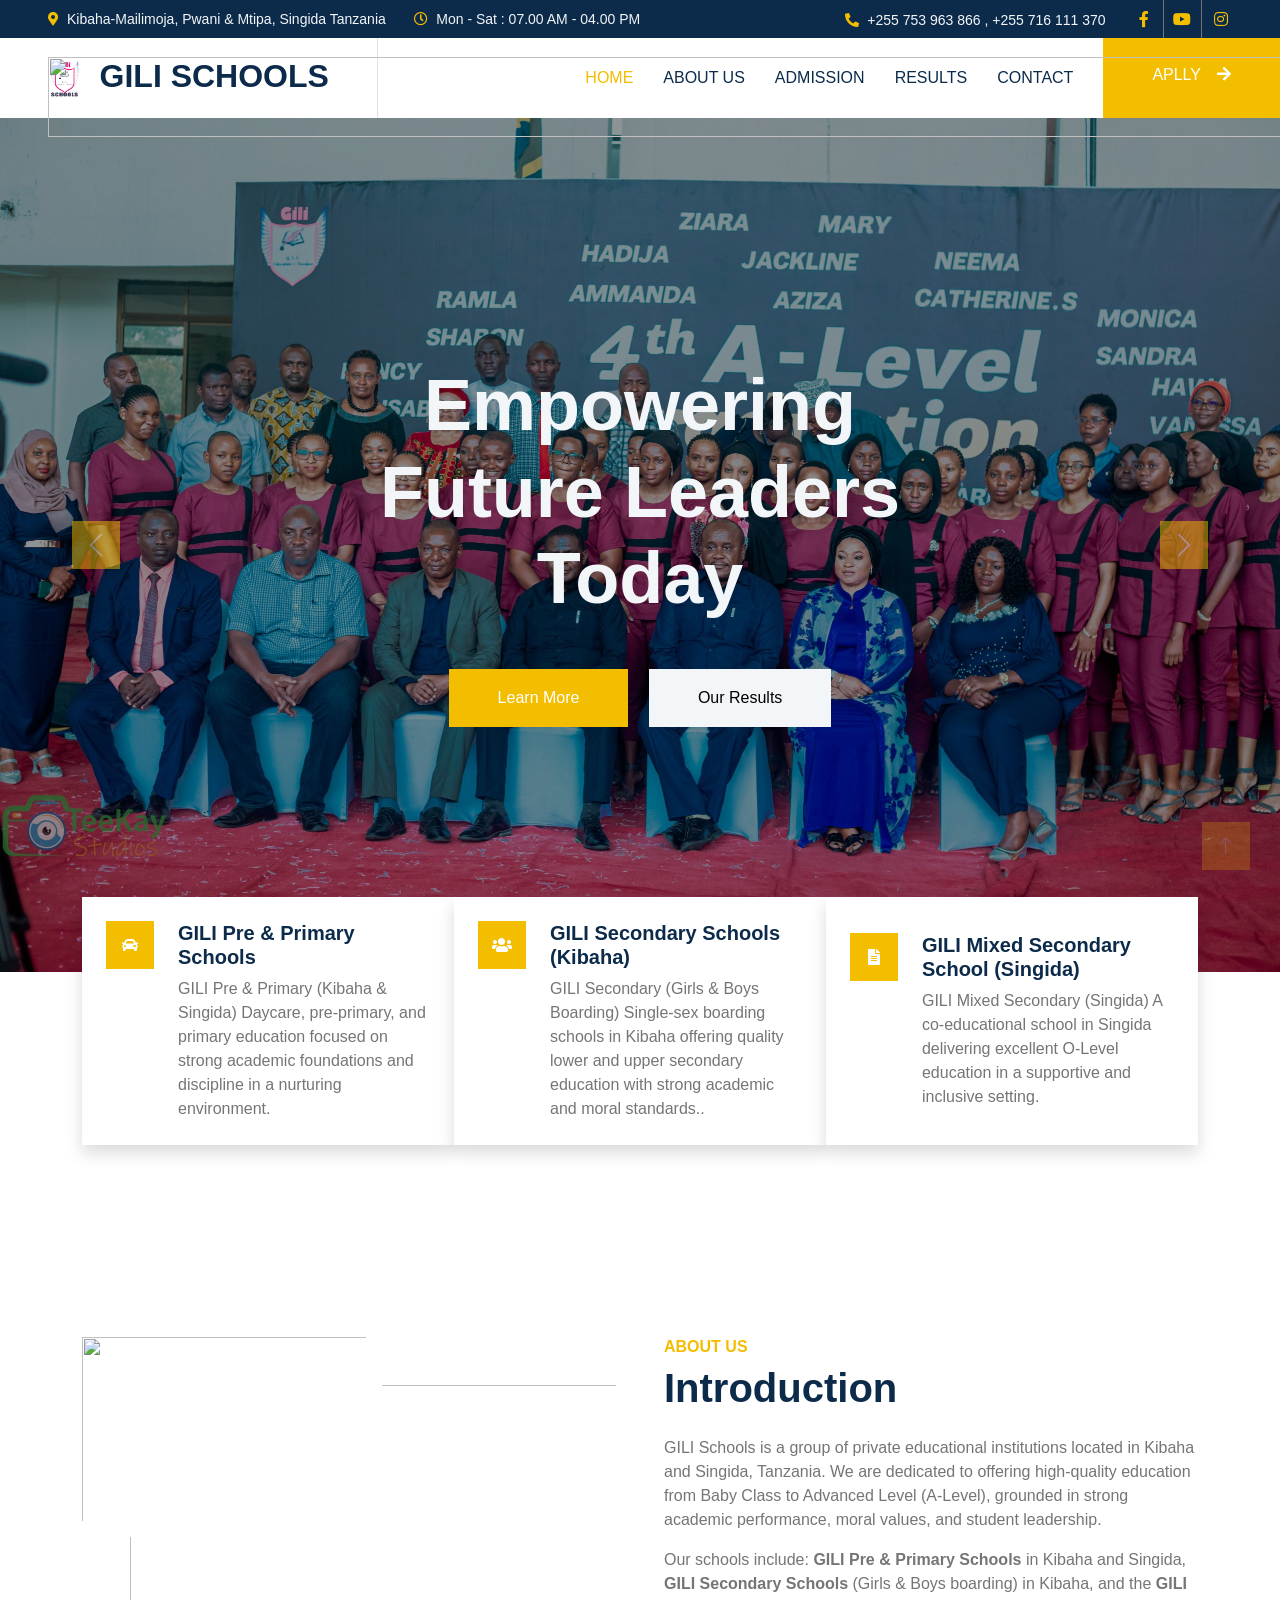
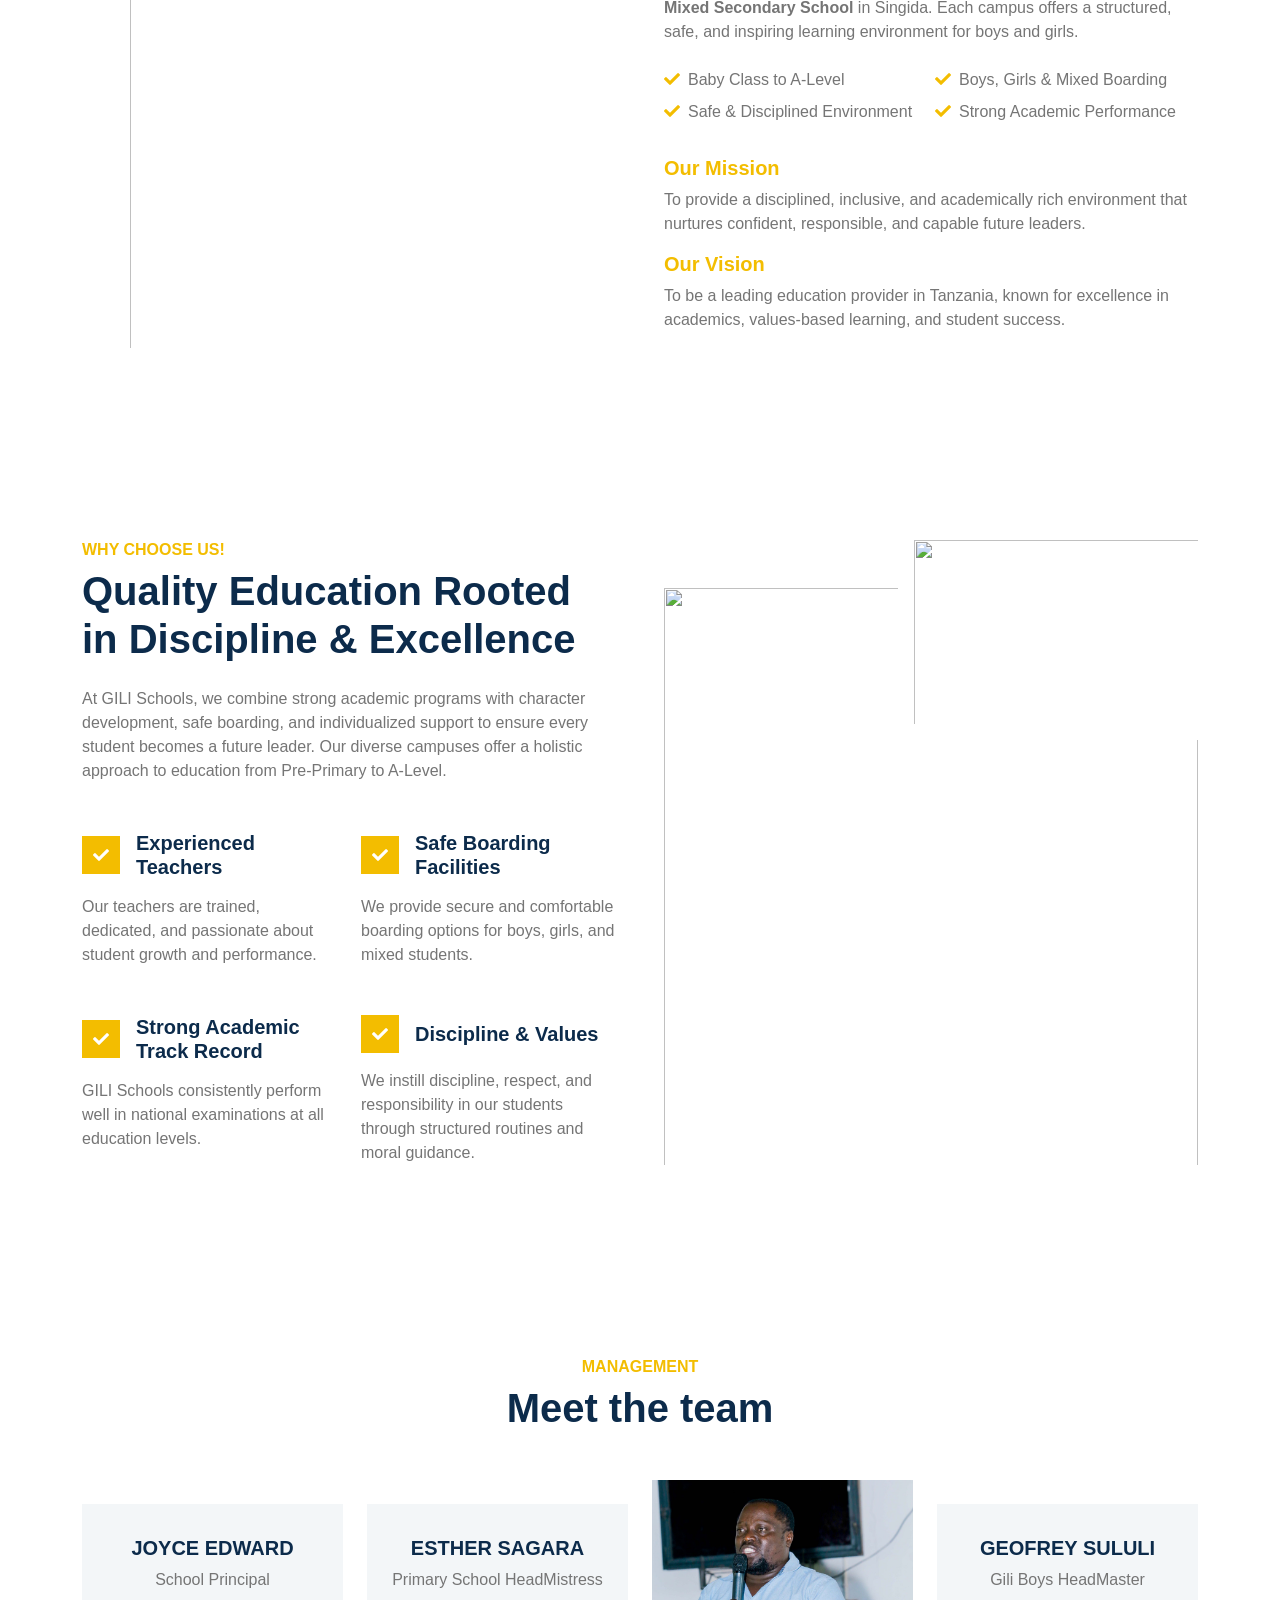
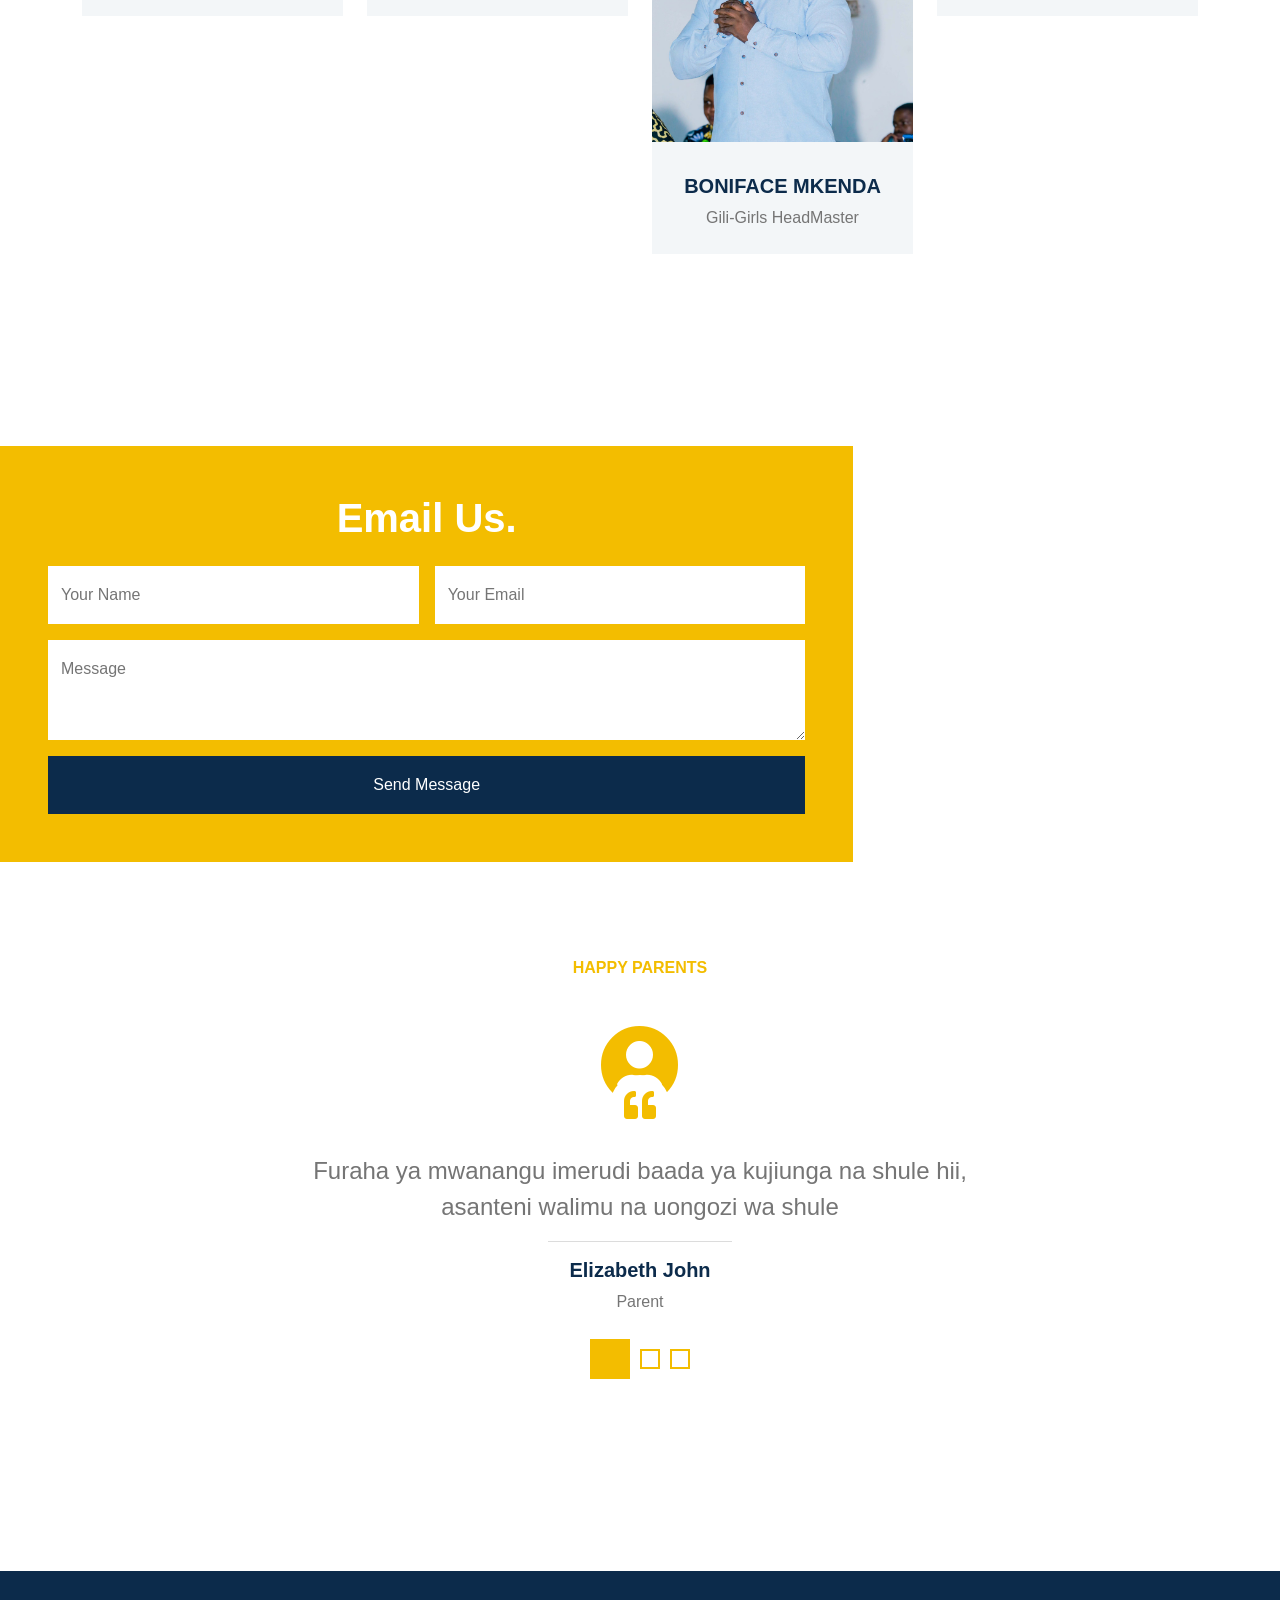
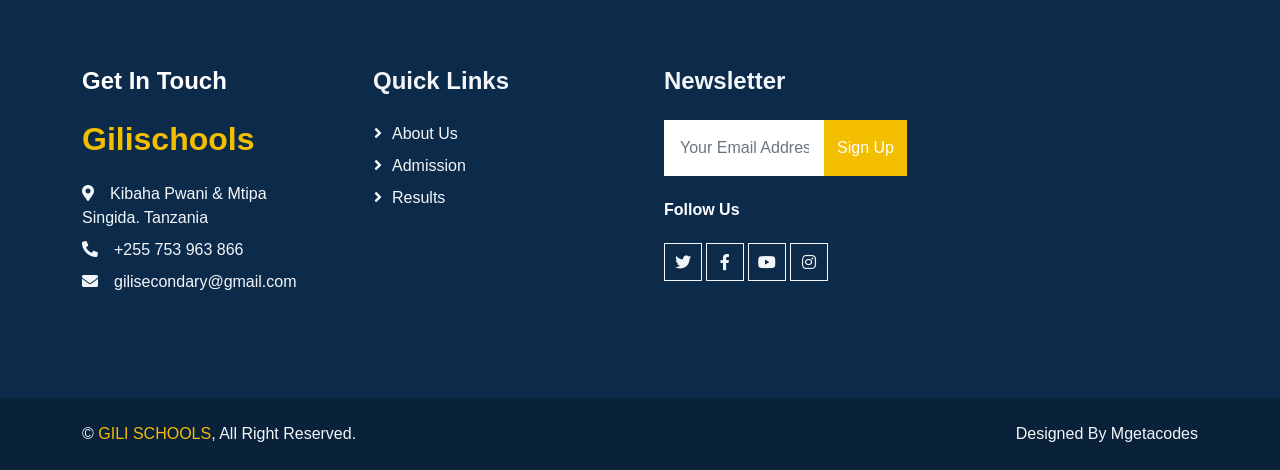
==== commit 694f9603: "Update index.html" ====
--- a/index.html
+++ b/index.html
@@ -74,7 +74,7 @@
         <a href="index.html" class="navbar-brand d-flex align-items-center border-end px-4 px-lg-5">
             <h2 class="m-0">
                 <img class="position-absolute w-100 h-100" src="img/2Z7A9136.jpg" alt="" style="object-fit: cover;">
-  <!-- <img src="img/logo.png" alt="GILI Logo" style="height: 40px; vertical-align: middle; margin-right: 10px;"> -->
+   <img src="img/logo.png" alt="GILI Logo" style="height: 40px; vertical-align: middle; margin-right: 10px;"> 
   GILI SCHOOLS
 </h2>
 
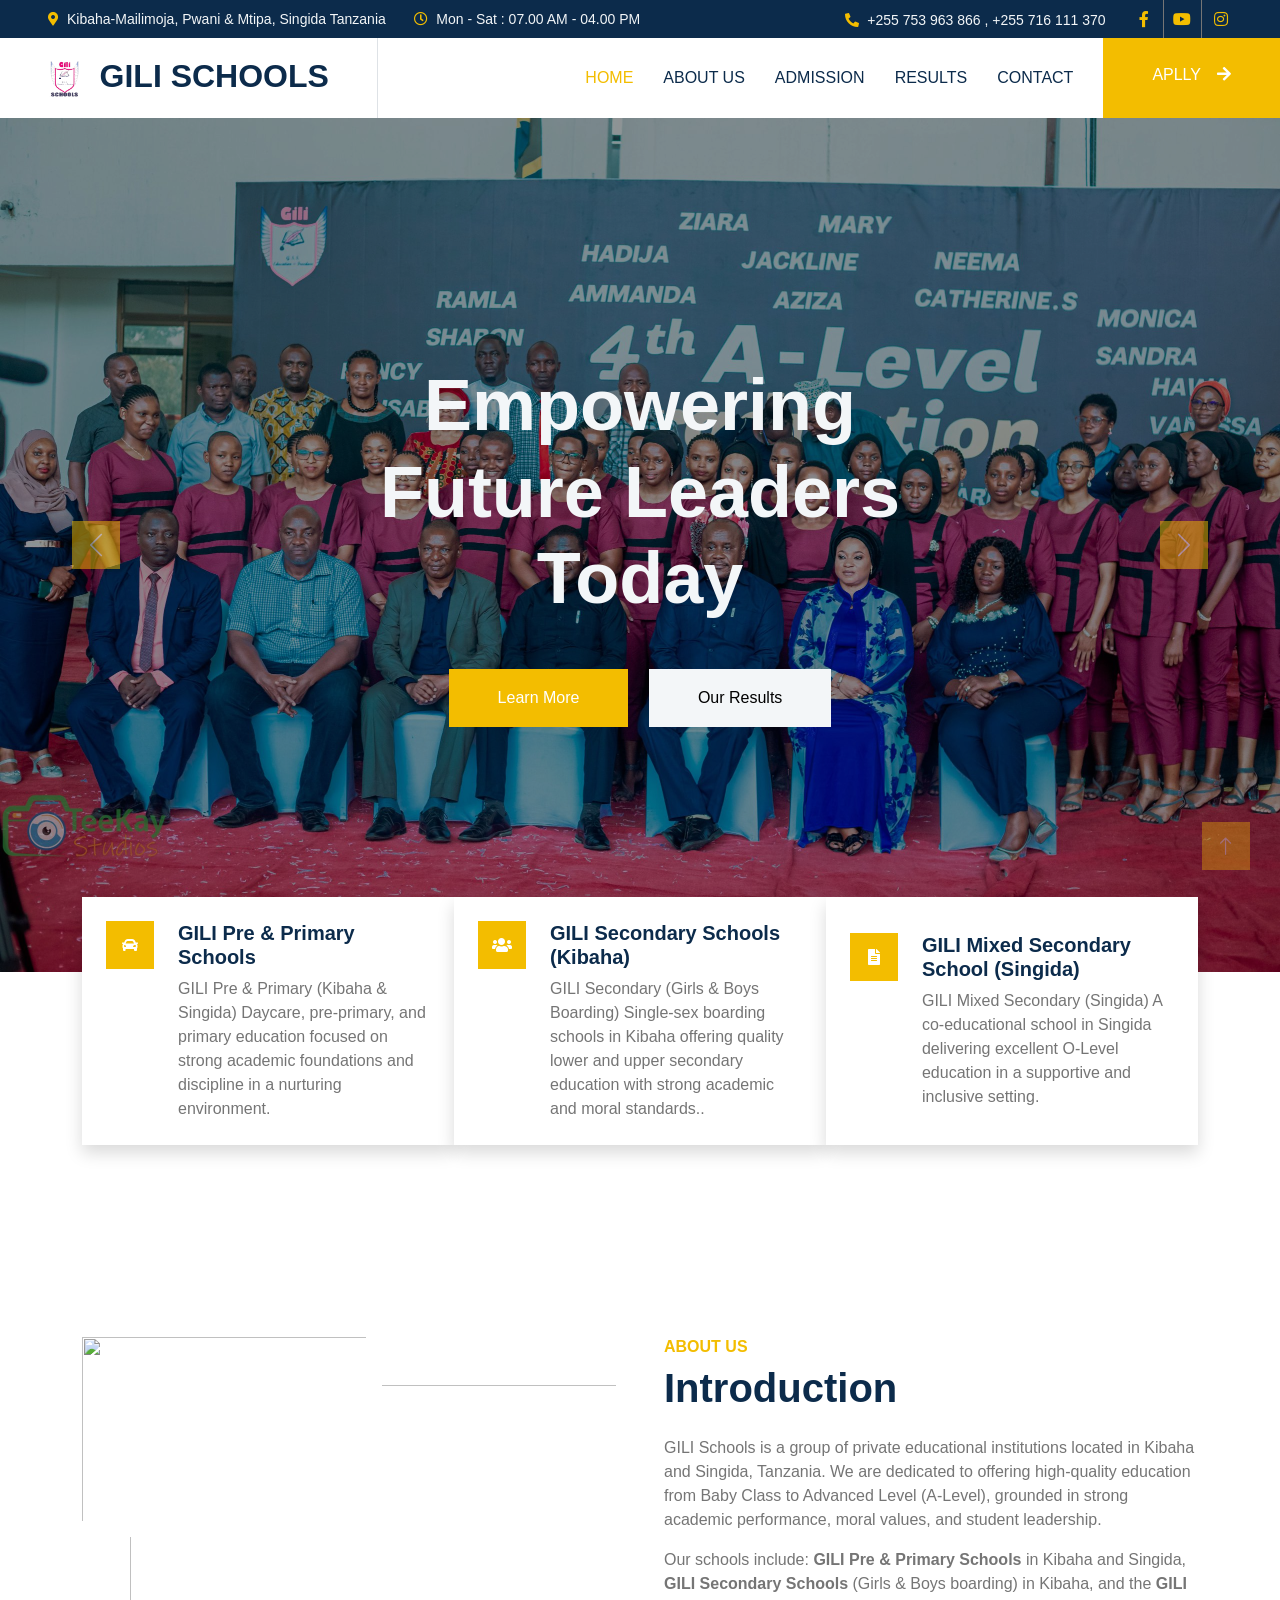
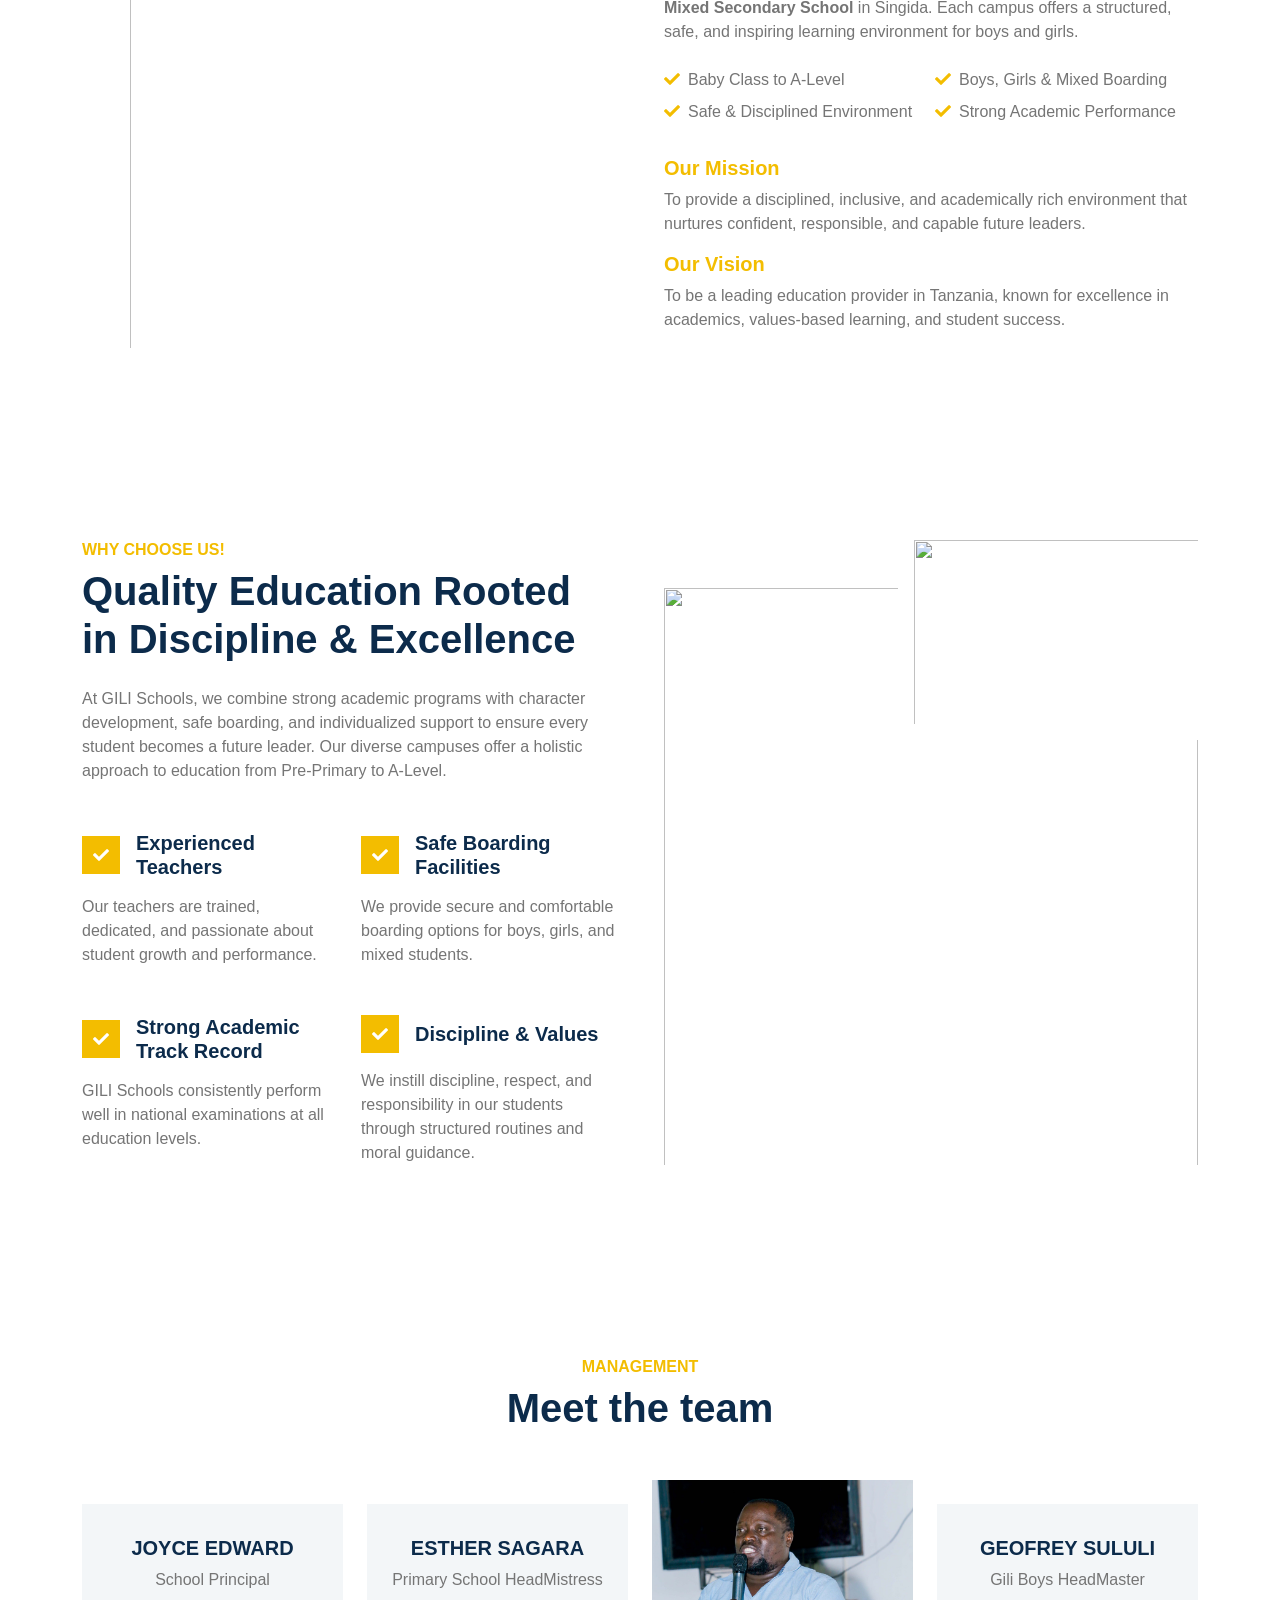
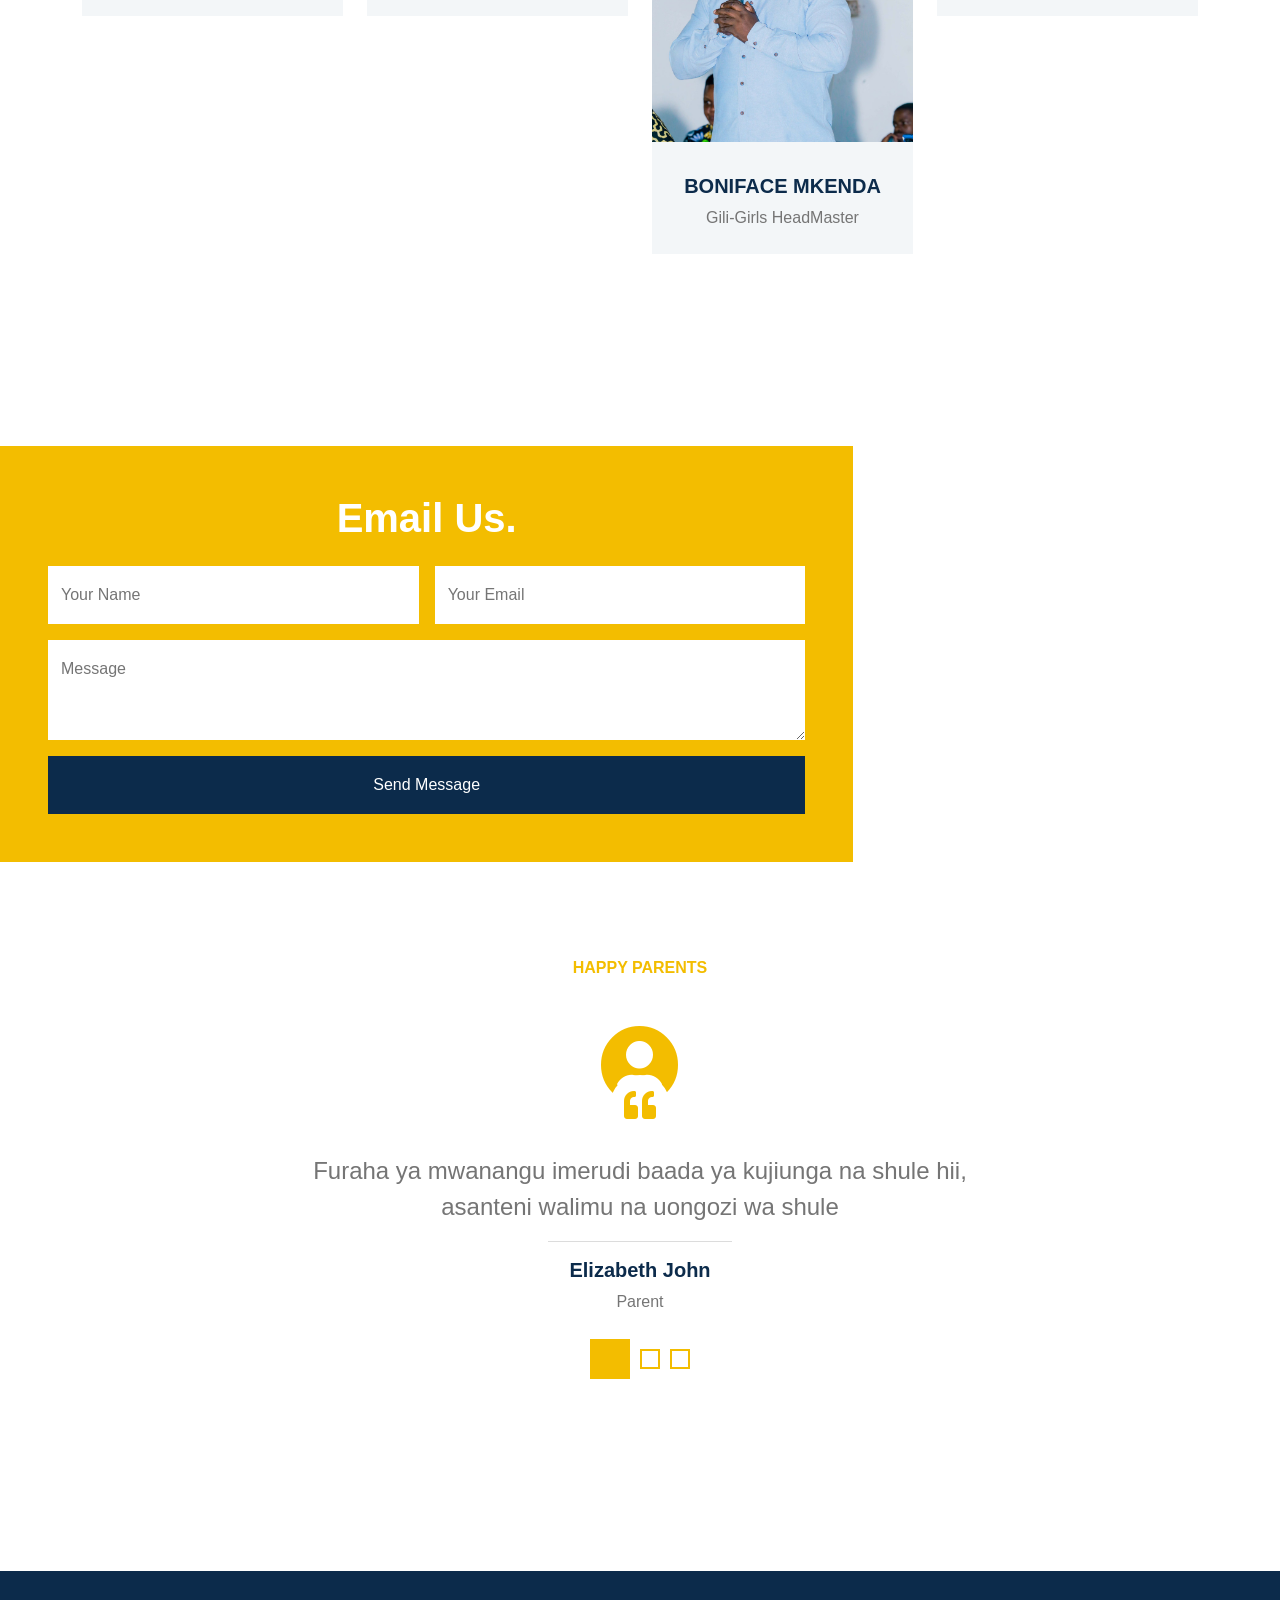
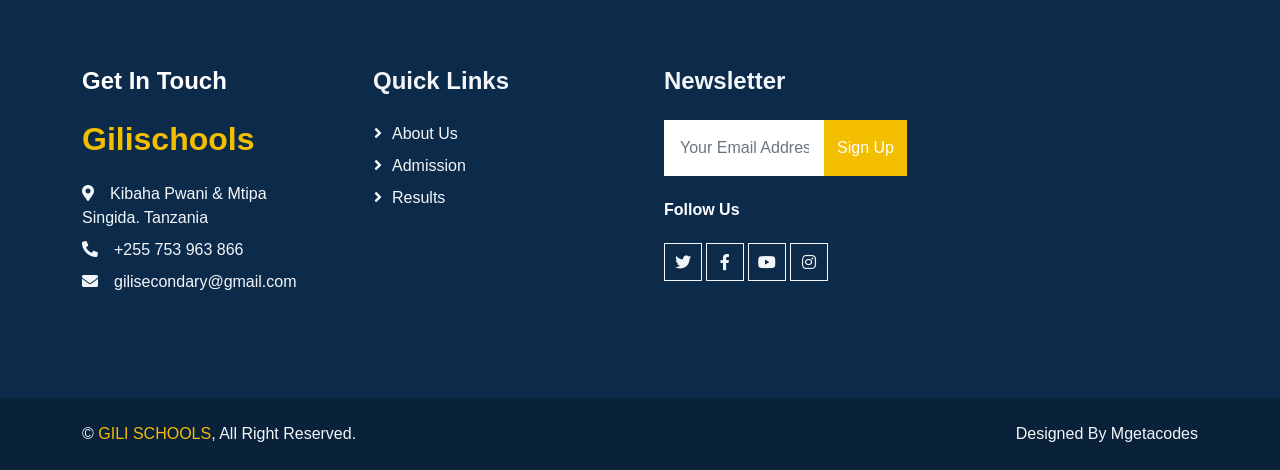
==== commit 81b3b79c: "Update index.html" ====
--- a/index.html
+++ b/index.html
@@ -73,7 +73,7 @@
     <nav class="navbar navbar-expand-lg bg-white navbar-light sticky-top p-0">
         <a href="index.html" class="navbar-brand d-flex align-items-center border-end px-4 px-lg-5">
             <h2 class="m-0">
-                <img class="position-absolute w-100 h-100" src="img/2Z7A9136.jpg" alt="" style="object-fit: cover;">
+             <!--   <img class="position-absolute w-100 h-100" src="img/2Z7A9136.jpg" alt="" style="object-fit: cover;"> -->
    <img src="img/logo.png" alt="GILI Logo" style="height: 40px; vertical-align: middle; margin-right: 10px;"> 
   GILI SCHOOLS
 </h2>
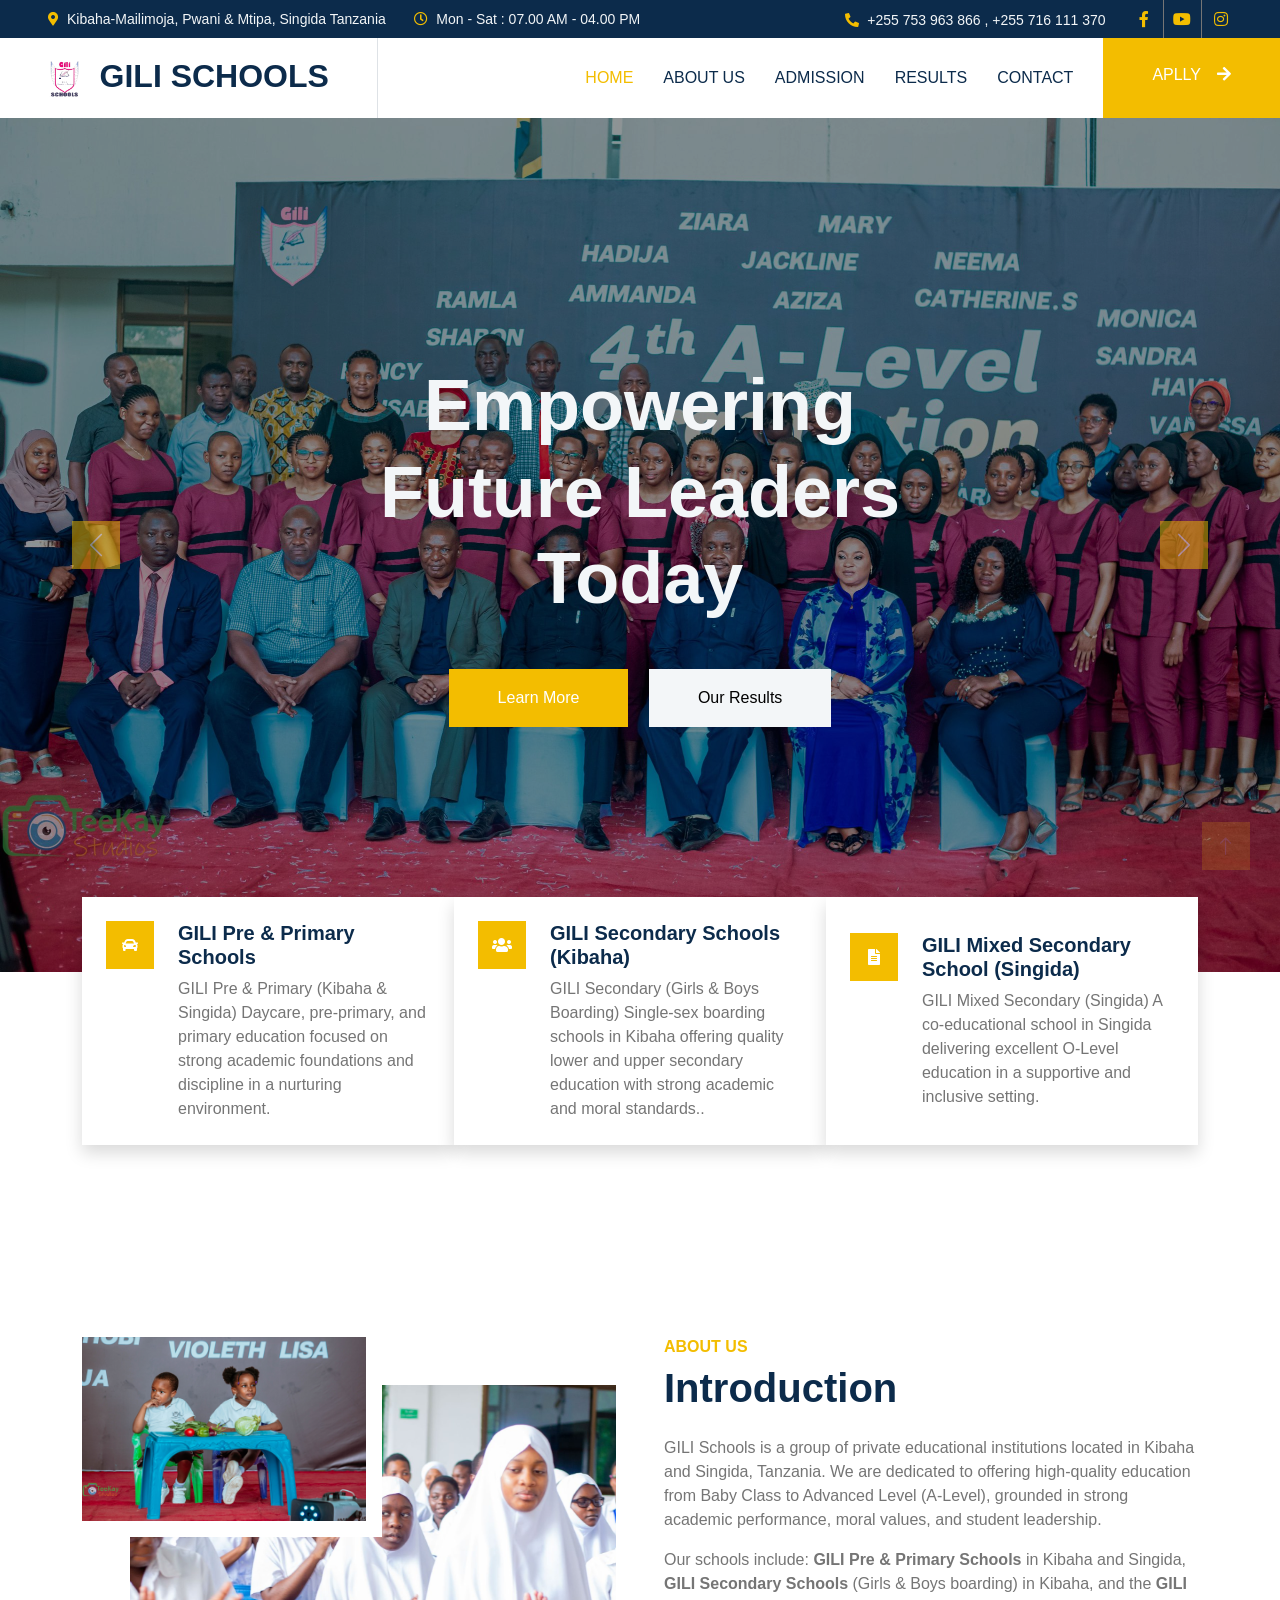
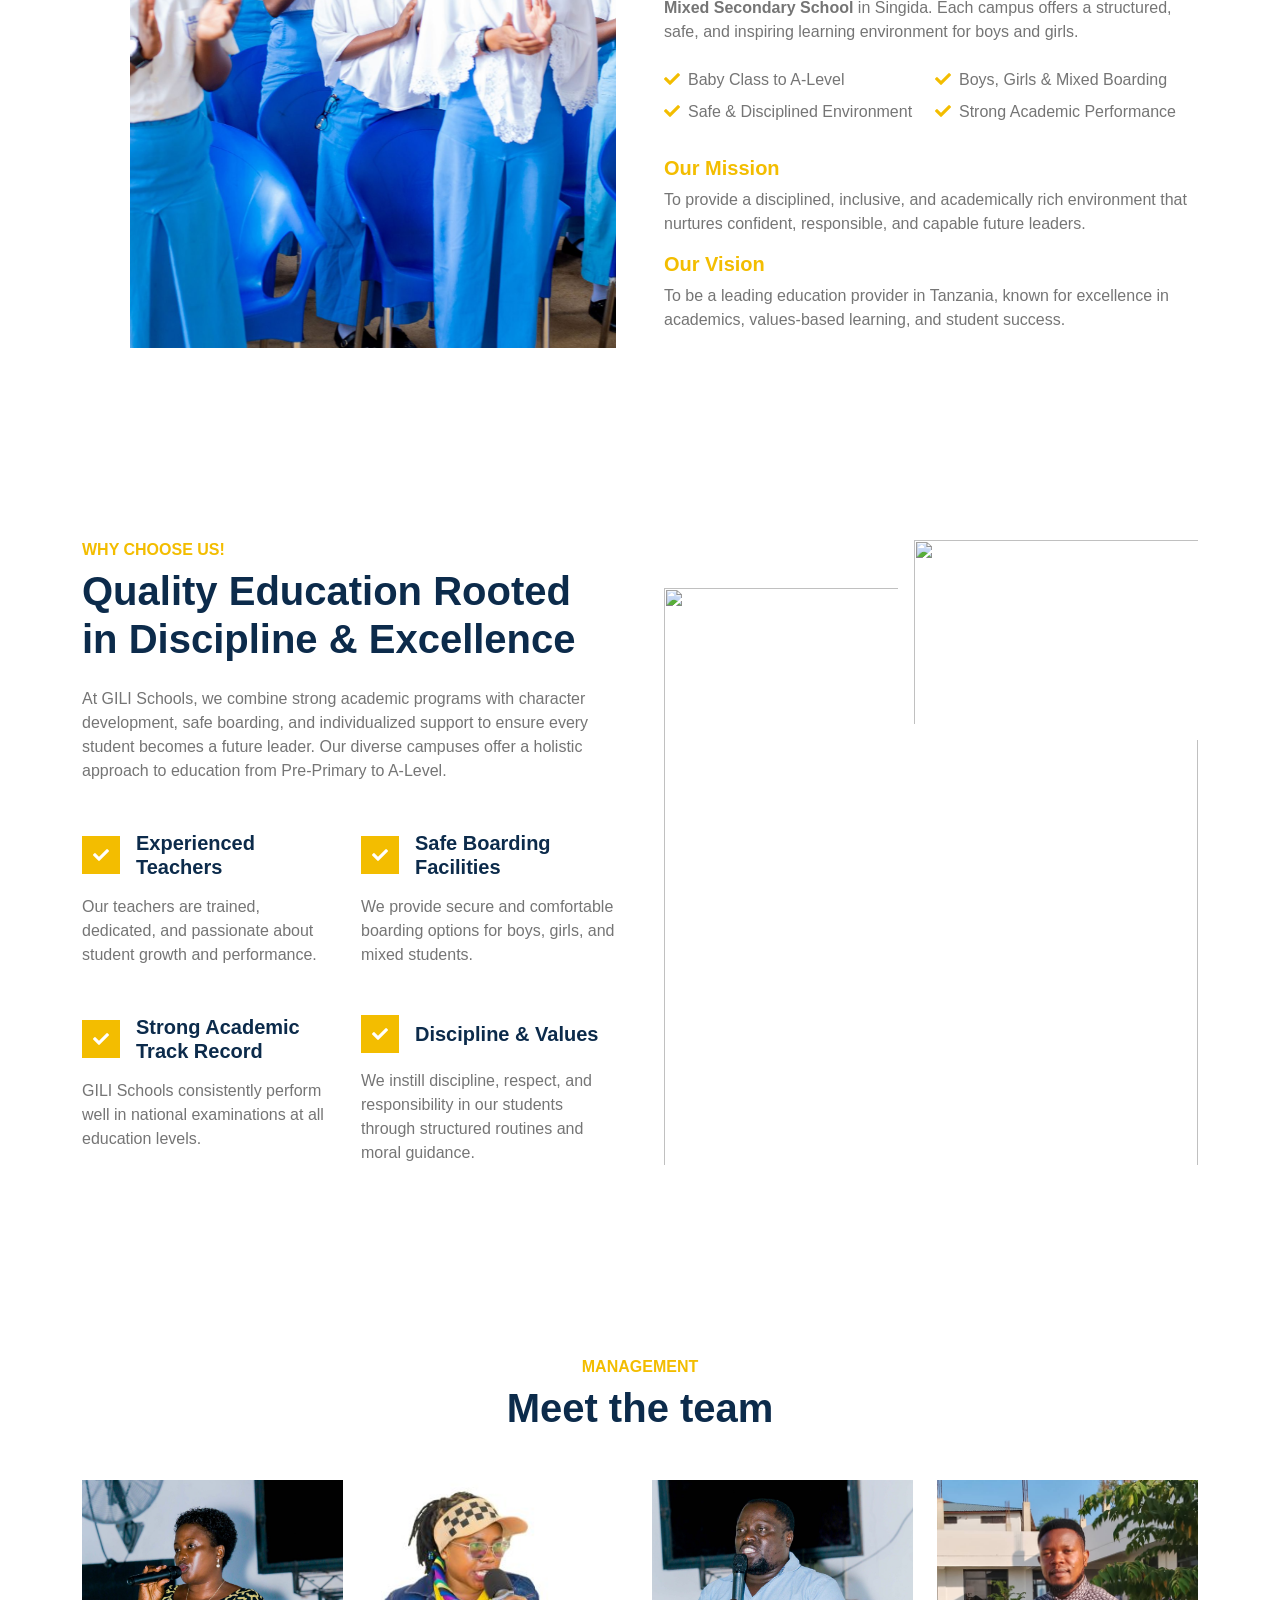
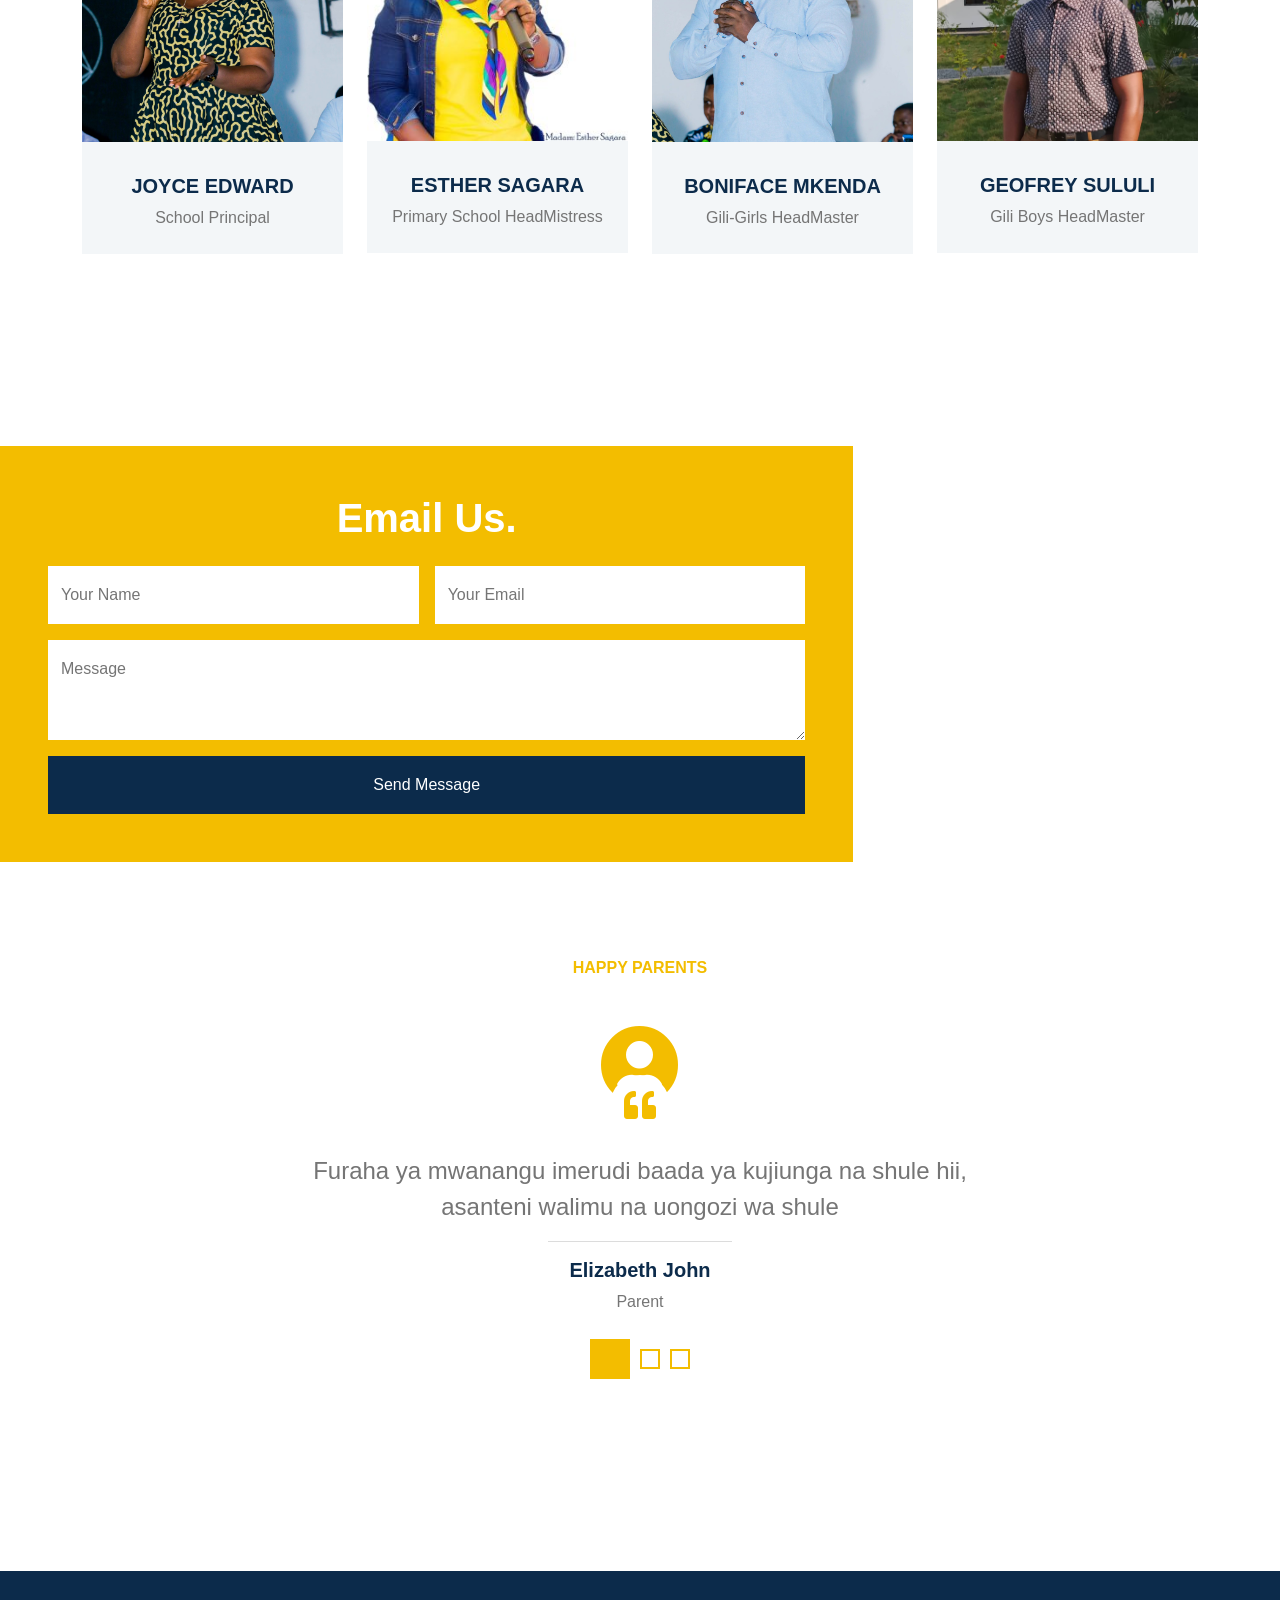
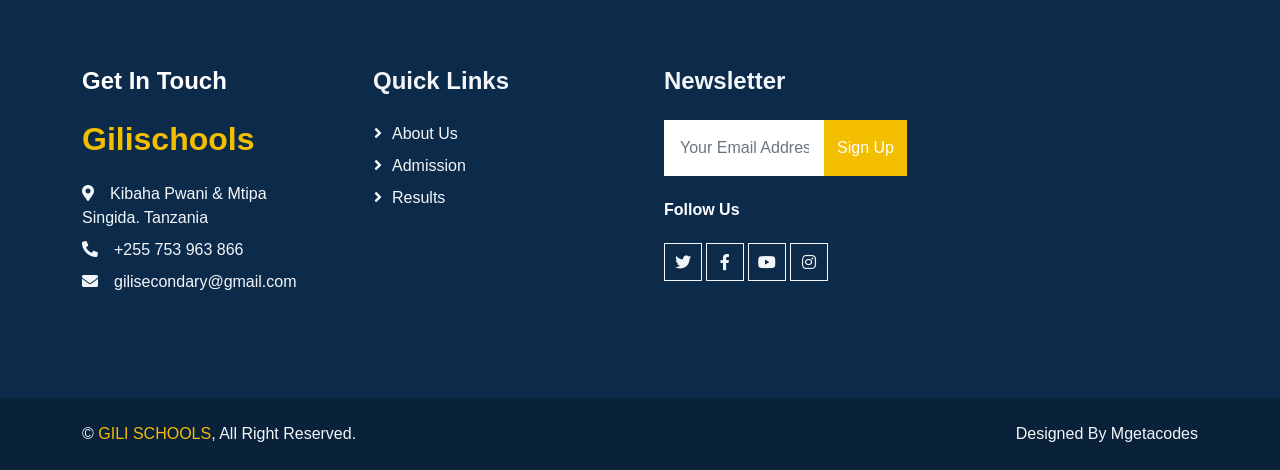
==== commit 810ac2f9: "Update index.html" ====
--- a/index.html
+++ b/index.html
@@ -19,6 +19,7 @@
     <!-- Icon Font Stylesheet -->
     <link href="https://cdnjs.cloudflare.com/ajax/libs/font-awesome/5.10.0/css/all.min.css" rel="stylesheet">
     <link href="https://cdn.jsdelivr.net/npm/bootstrap-icons@1.4.1/font/bootstrap-icons.css" rel="stylesheet">
+    <link rel="icon" type="image/png" href="img/logo.png">
 
     <!-- Libraries Stylesheet -->
     <link href="lib/animate/animate.min.css" rel="stylesheet">
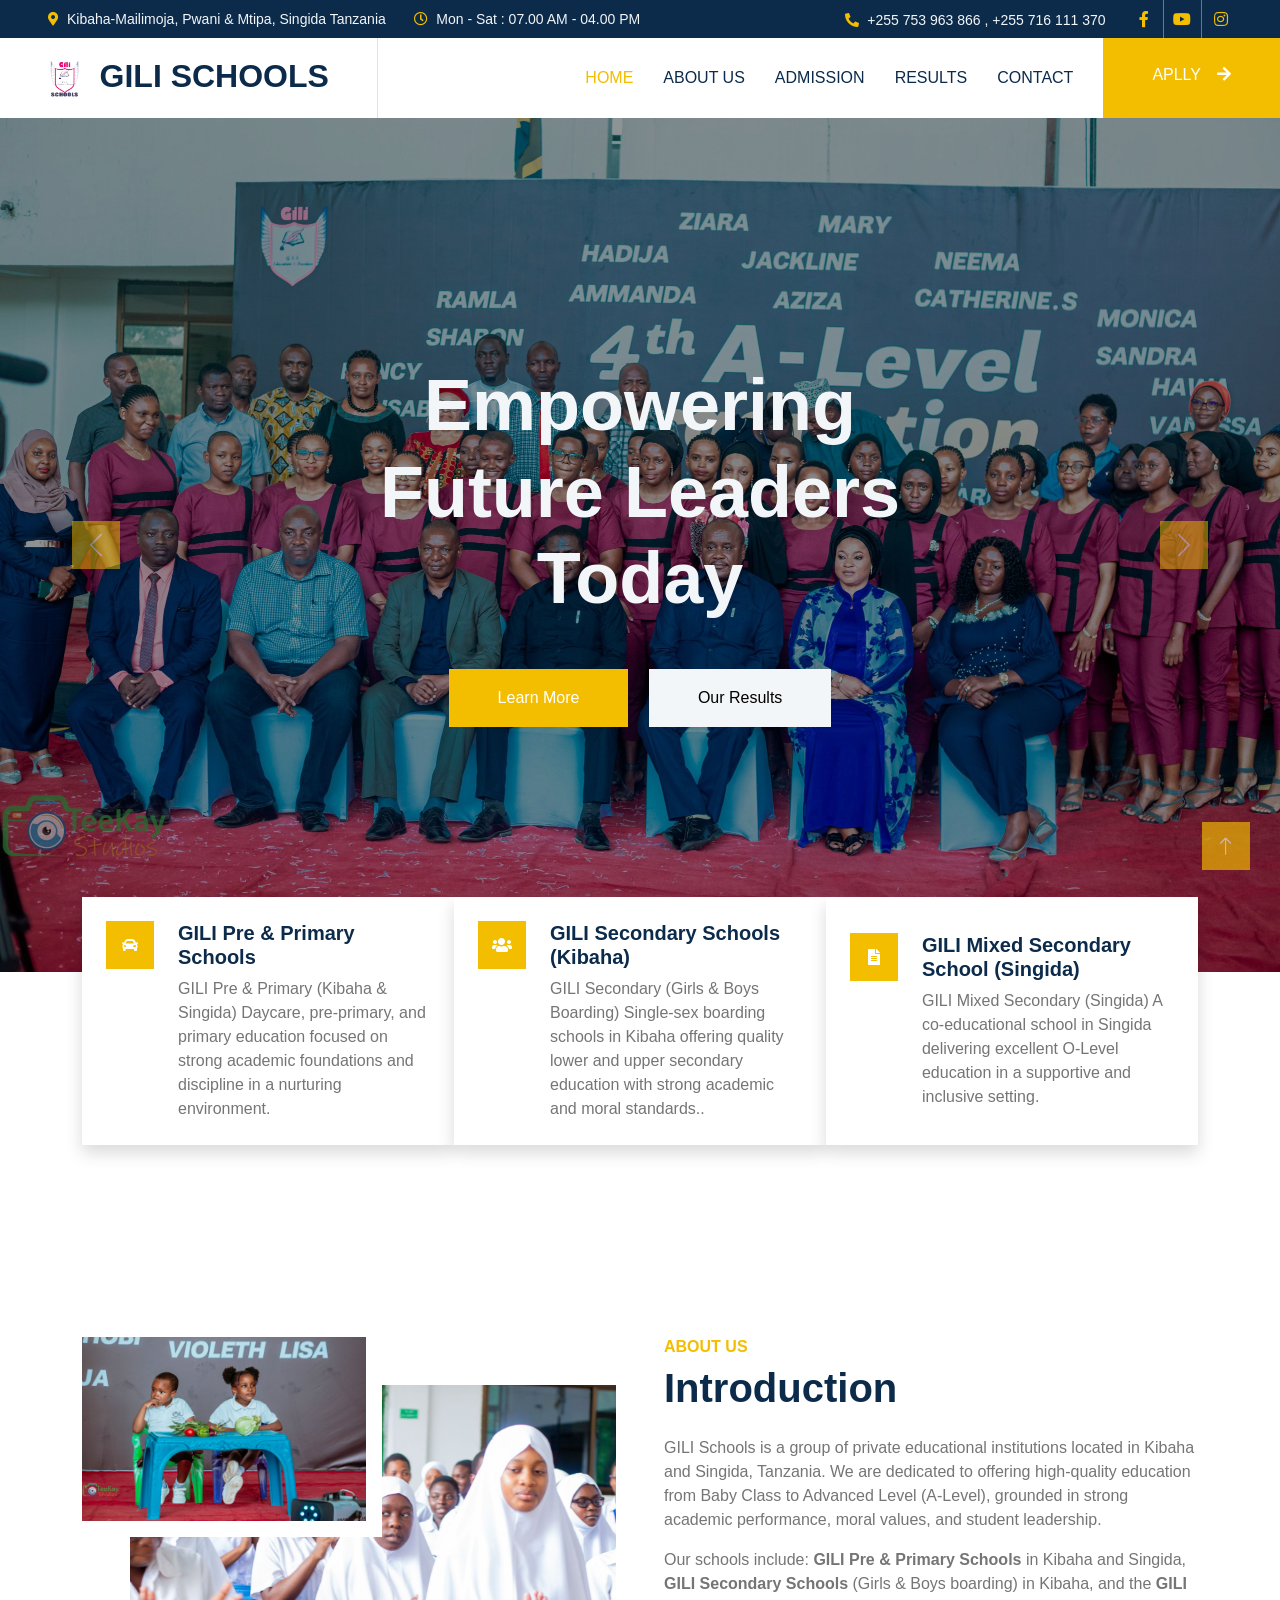
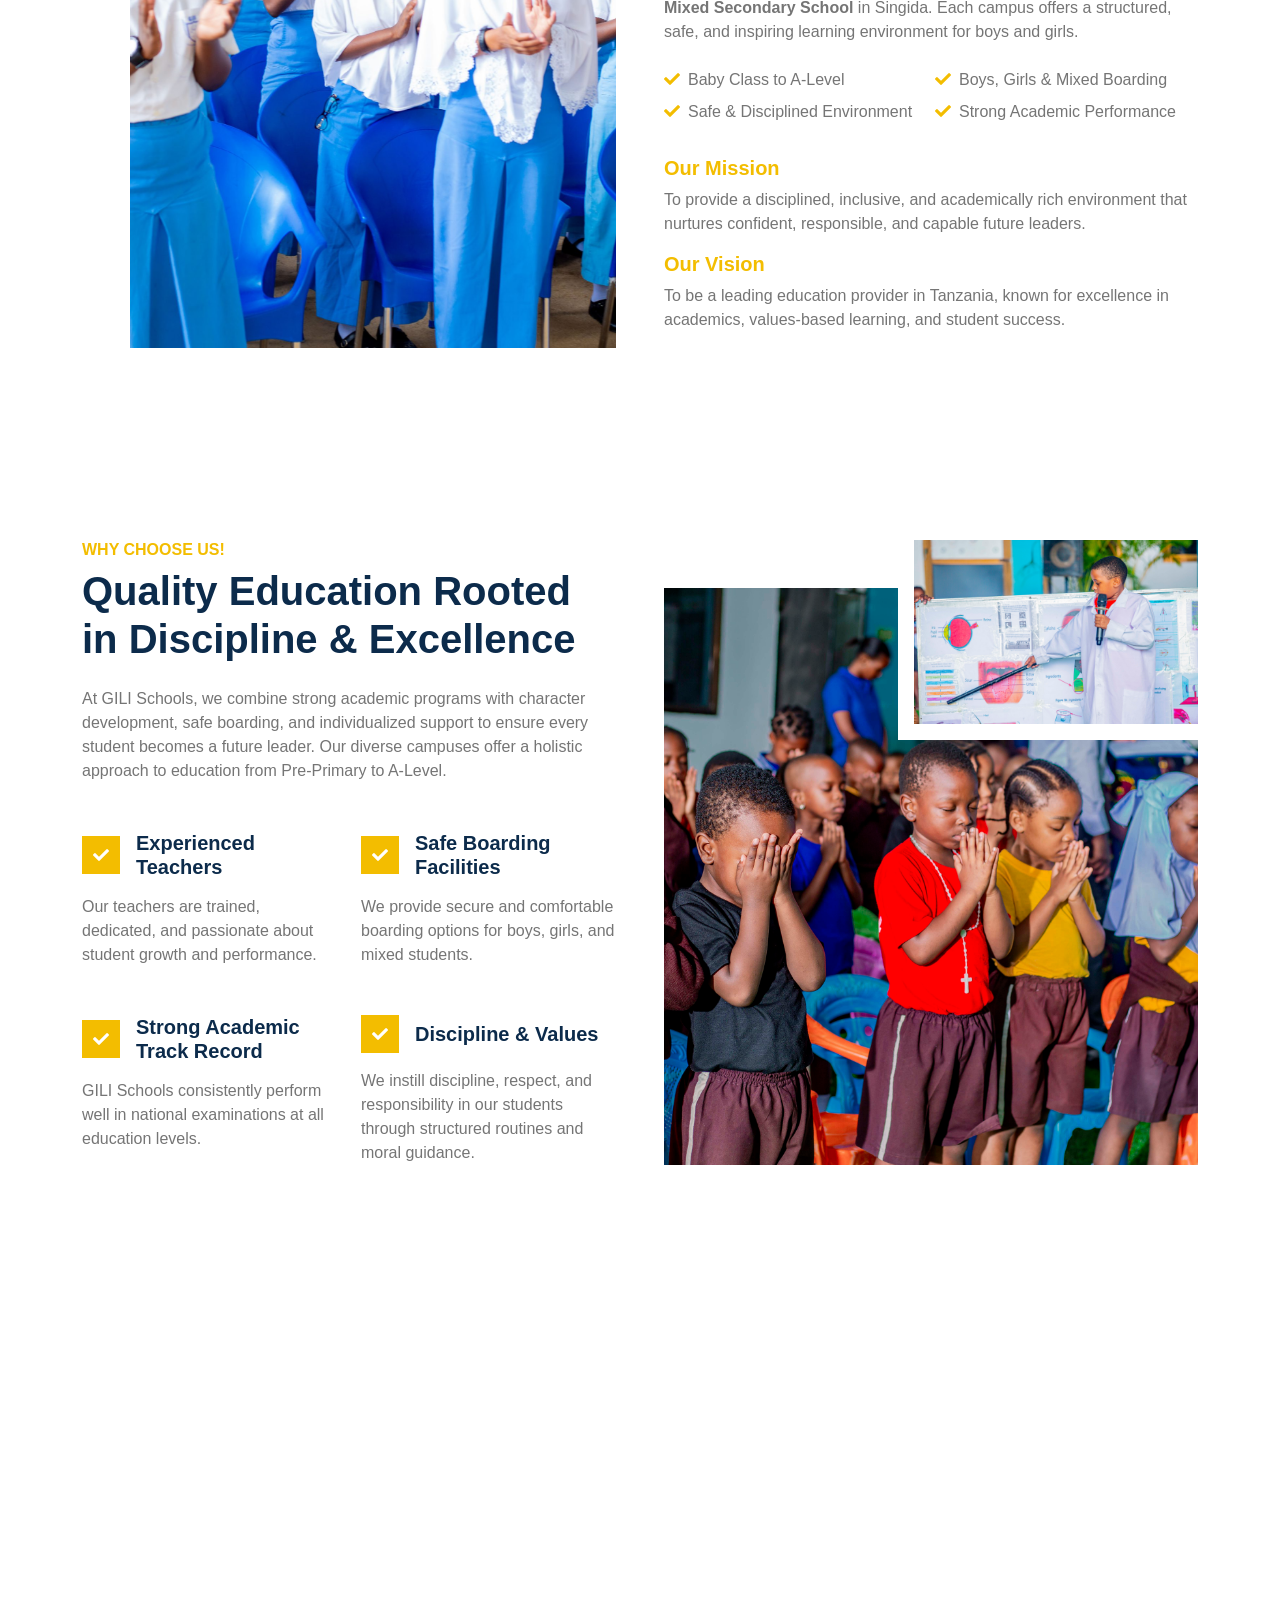
==== commit 51230e8c: "Update index.html" ====
--- a/index.html
+++ b/index.html
@@ -323,8 +323,8 @@
             </div>
             <div class="col-lg-6 wow fadeInUp" data-wow-delay="0.5s">
                 <div class="position-relative overflow-hidden pe-5 pt-5 h-100" style="min-height: 400px;">
-                    <img class="position-absolute w-100 h-100" src="img/2Z7A9136.jpg" alt="" style="object-fit: cover;">
-                    <img class="position-absolute top-0 end-0 bg-white ps-3 pb-3" src="img/2Z7A9392.jpg" alt="" style="width: 300px; height: 200px">
+                    <img class="position-absolute w-100 h-100" src="img/2Z7A9136.JPG" alt="" style="object-fit: cover;">
+                    <img class="position-absolute top-0 end-0 bg-white ps-3 pb-3" src="img/2Z7A9392.JPG" alt="" style="width: 300px; height: 200px">
                 </div>
             </div>
         </div>
